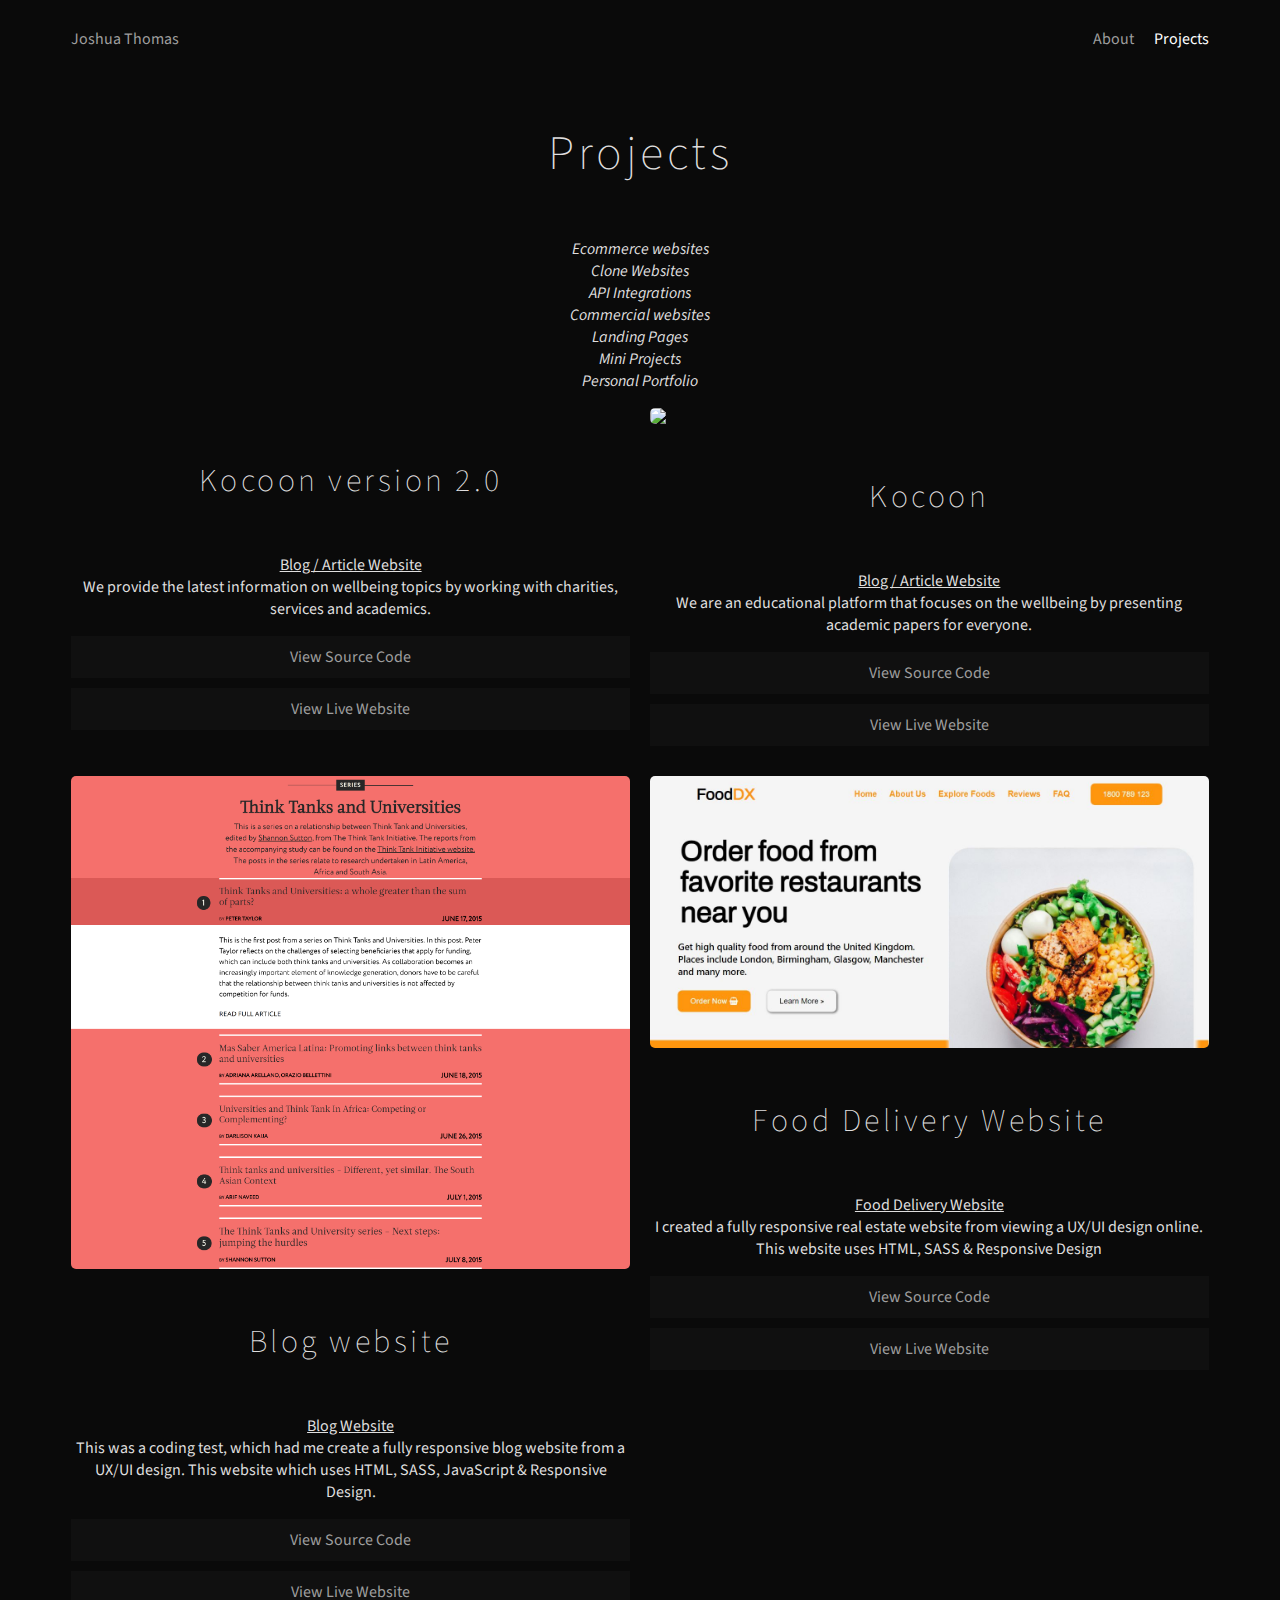
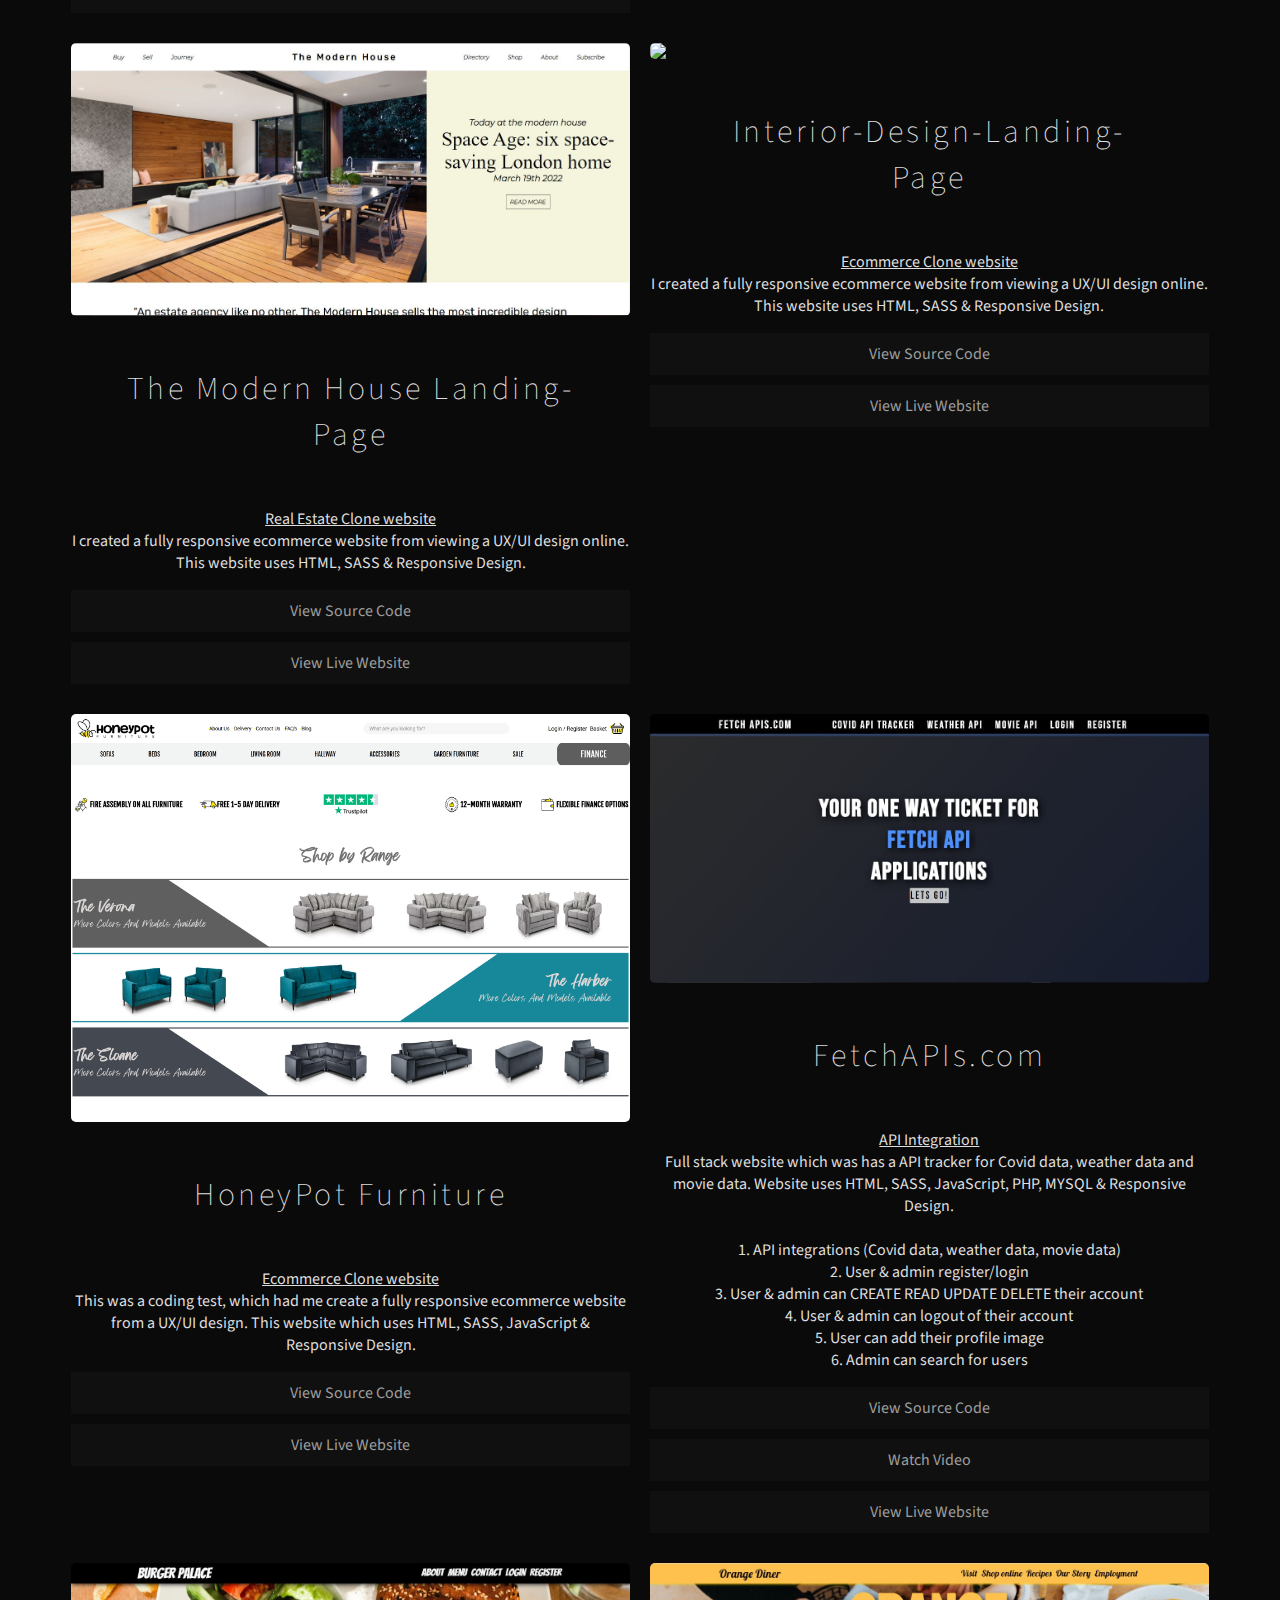
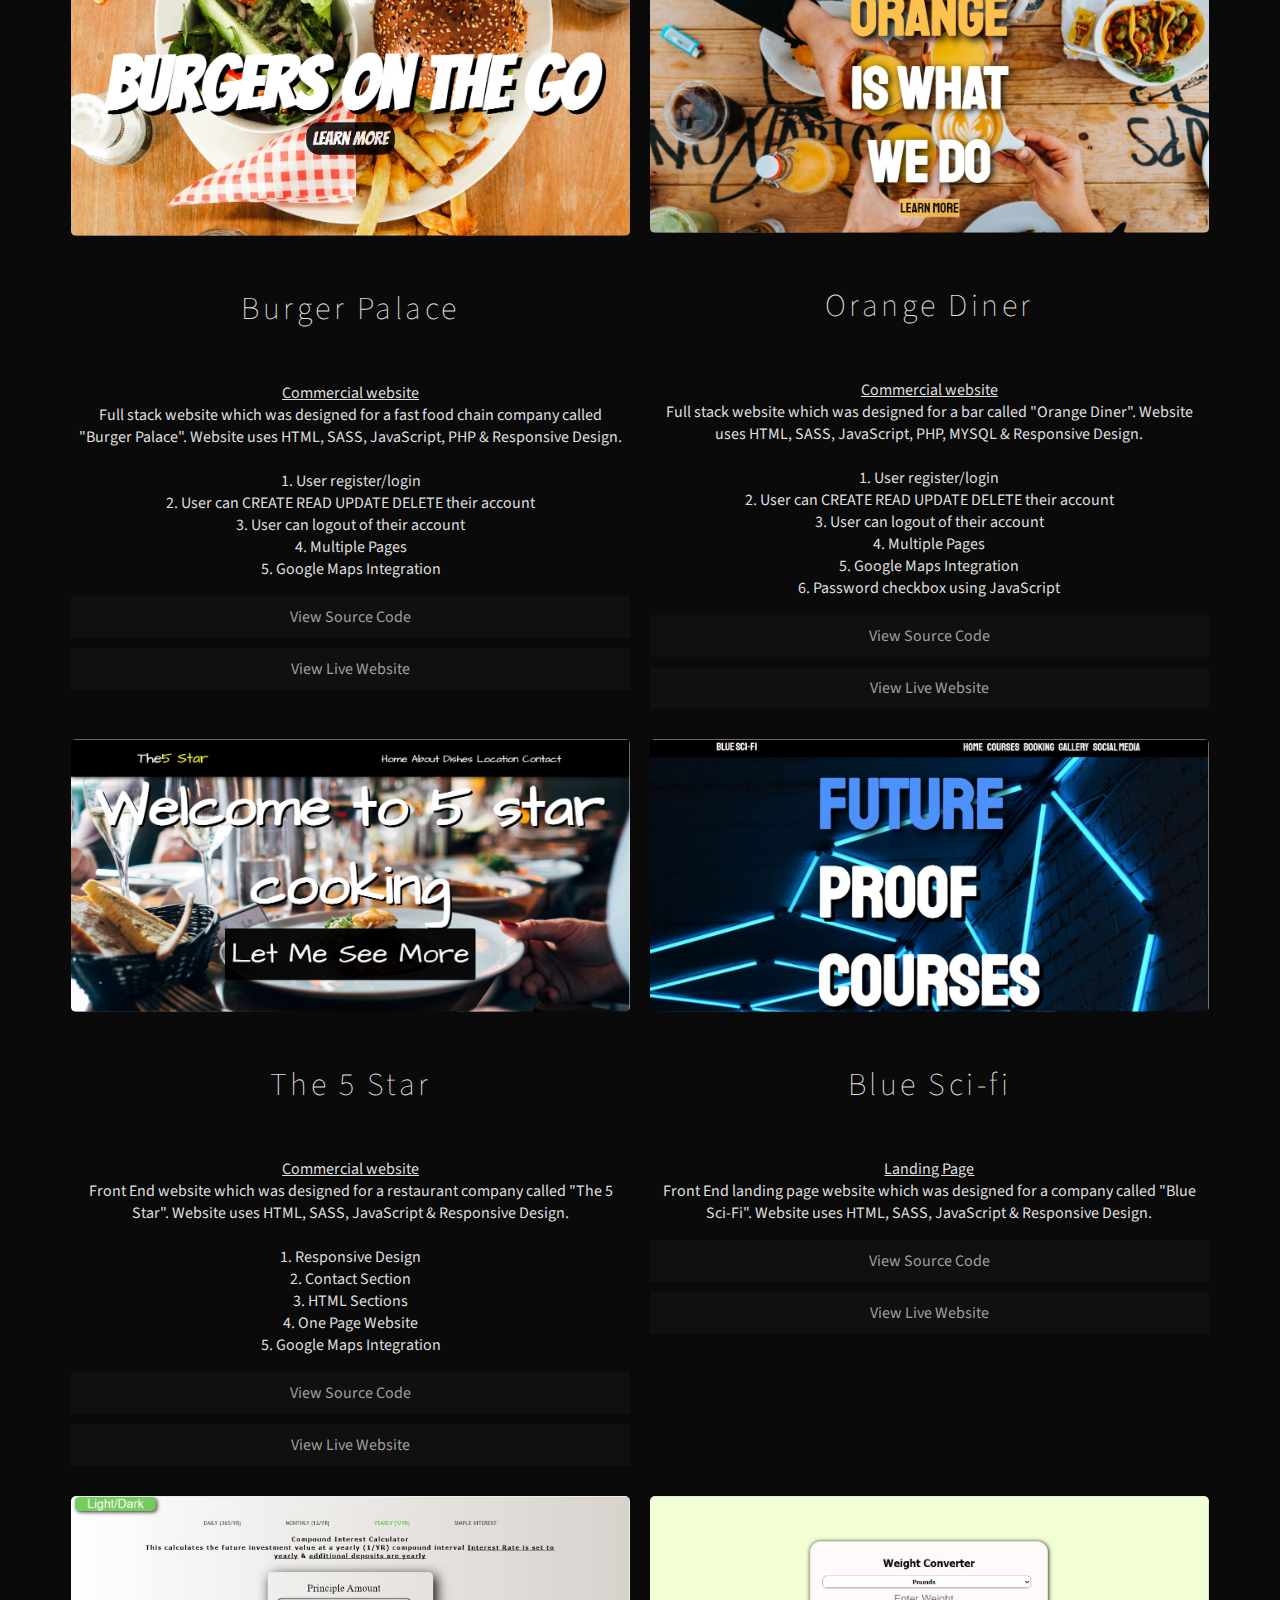
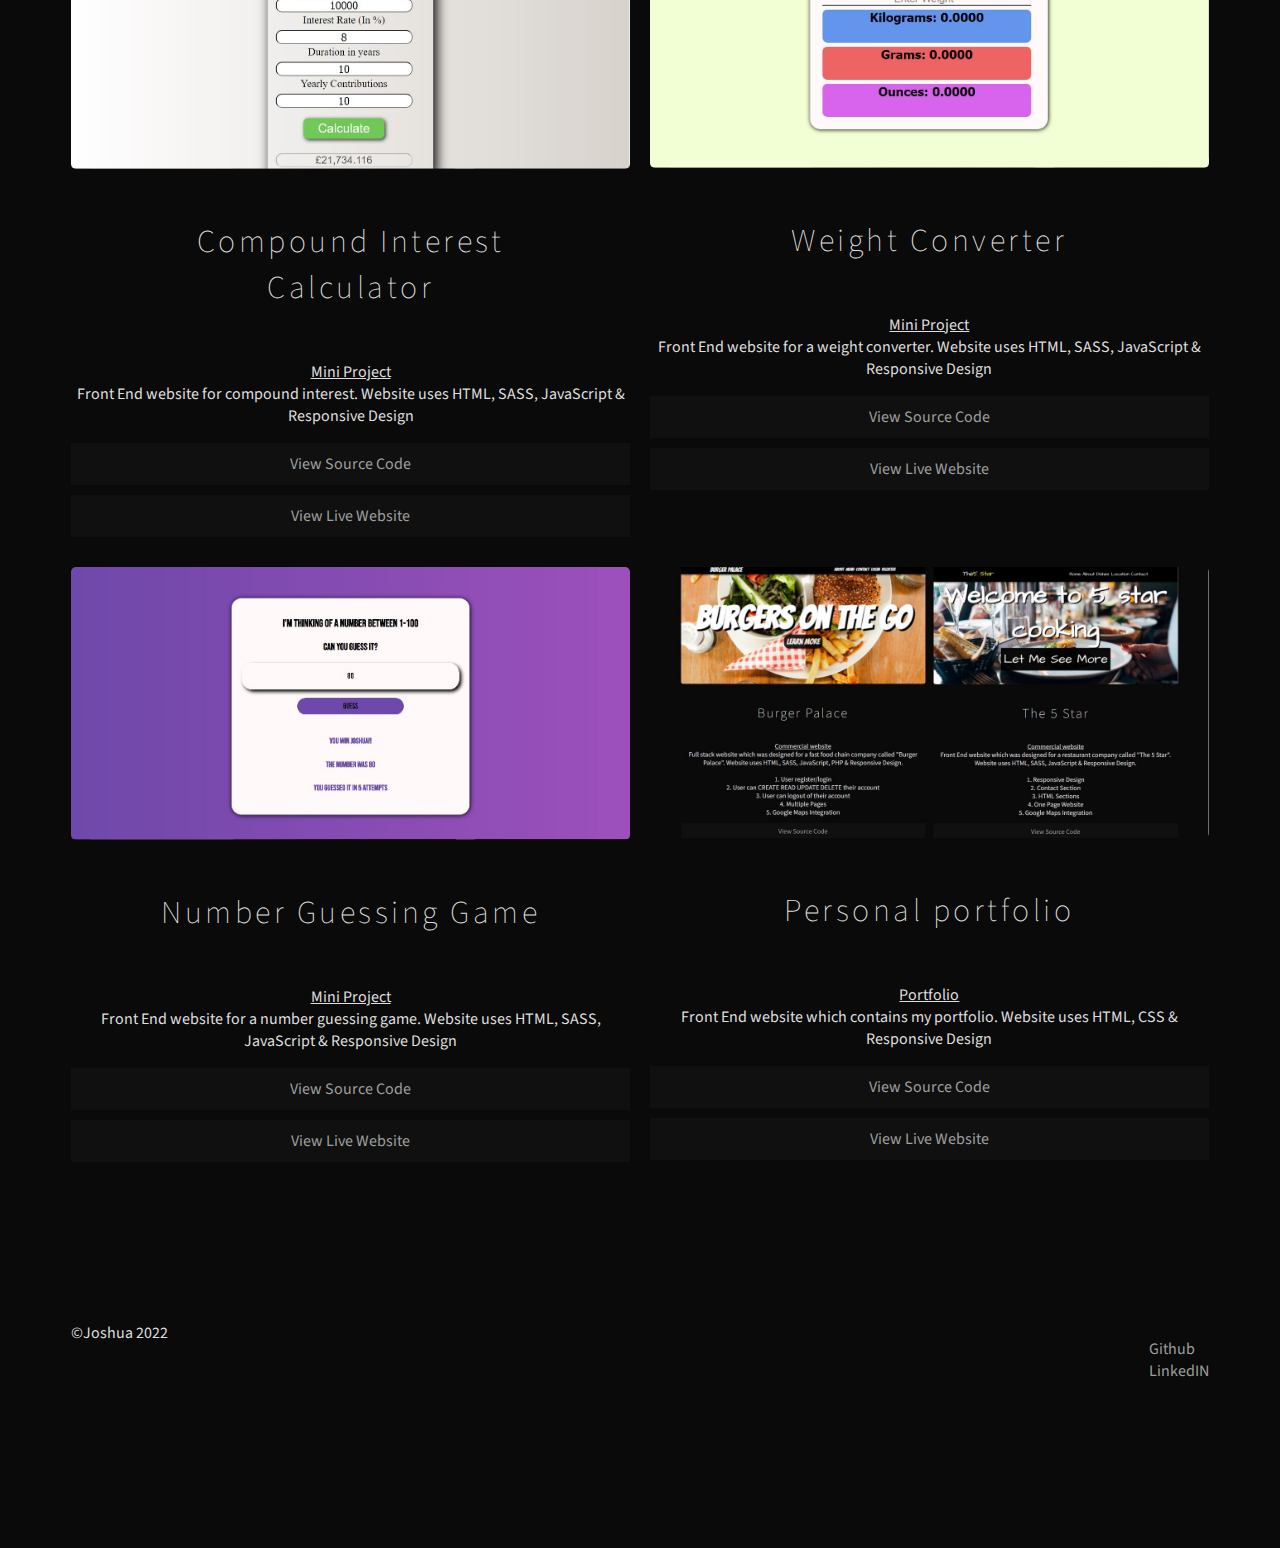
==== index.html @ bb962852 "Began adding Kocoon version 2.0" ====
<!DOCTYPE html>
<html lang="en">
<head>
    <meta charset="UTF-8">
    <meta http-equiv="X-UA-Compatible" content="IE=edge">
    <meta name="viewport" content="width=device-width, initial-scale=1.0">
    <link href="https://fonts.googleapis.com/css?family=Source+Sans+Pro:200,400" rel="stylesheet">
    <link rel="stylesheet" href="style.css">
    <title>Joshua Thomas</title>
</head>
<body>
    <!--Navigation bar-->
    <nav class="wrapper">
        <a href="#">Joshua Thomas</a>
        <div>
            
        </div>
        <a href="#">About</a>
        <a href="#" class="active">Projects</a>
    </nav>

    <!--header title-->
    <h1>Projects</h1>
    <p><i><center>Ecommerce websites<br>Clone Websites<br>API Integrations <br>Commercial websites <br>Landing Pages <br>Mini Projects <br>Personal Portfolio</center></i></p>

    <!--Main area-->
    <main class="wrapper">
        
        <section>
            <img src=""/>
            <h1>Kocoon version 2.0</h1>
            <p><center><u>Blog / Article Website</u><br>
                We provide the latest information on wellbeing topics by working with charities, services and academics.
            </p>
                <div>
                    <a href="https://github.com/JoshuasProgramming/Kocoon-ver.2" target="_blank">View Source Code</a>
                    <a href="https://joshuasprogramming.github.io/Kocoon-ver.2/"target="_blank">View Live Website</a>
                </div>
        </section>

        <section>
            <img src="Kocoon.png"/>
            <h1>Kocoon</h1>
            <p><center><u>Blog / Article Website</u><br>
                We are an educational platform that focuses on the wellbeing by presenting academic papers for everyone.
            </p>
                <div>
                    <a href="https://github.com/JoshuasProgramming/Kocoon" target="_blank">View Source Code</a>
                    <a href="https://joshuasprogramming.github.io/Kocoon/"target="_blank">View Live Website</a>
                </div>
        </section>

        <section>
            <img src="1920x1080_Open.png"/>
            <h1>Blog website</h1>
            <p><center><u>Blog Website</u><br>This was a coding test, which had me create a fully responsive blog website from a UX/UI design. This website which uses HTML, SASS, JavaScript & Responsive Design.</p>
                <div>
                    <a href="https://github.com/JoshuasProgramming/Think-Tank" target="_blank">View Source Code</a>
                    <a href="https://joshuasprogramming.github.io/Think-Tank/"target="_blank">View Live Website</a>
                </div>
        </section>

        <section>
            <img src="FoodDX.JPG"/>
            <h1>Food Delivery Website</h1>
            <p><center><u>Food Delivery Website</u><br>I created a fully responsive real estate website from viewing a UX/UI design online. This website uses HTML, SASS & Responsive Design</p>
                <div>
                    <a href="https://github.com/JoshuasProgramming/FoodDX" target="_blank">View Source Code</a>
                    <a href="https://joshuasprogramming.github.io/FoodDX/"target="_blank">View Live Website</a>
                </div>
        </section>

        <section>
            <img src="The Modern House.JPG"/>
            <h1>The Modern House Landing-Page</h1>
            <p><center><u>Real Estate Clone website</u><br>I created a fully responsive ecommerce website from viewing a UX/UI design online. This website uses HTML, SASS & Responsive Design.</p>
                <div>
                    <a href="https://github.com/JoshuasProgramming/The-Modern-House" target="_blank">View Source Code</a>
                    <a href="https://joshuasprogramming.github.io/The-Modern-House/"target="_blank">View Live Website</a>
                </div>
        </section>

        <section>
            <img src="1920x1080.png"/>
            <h1>Interior-Design-Landing-Page</h1>
            <p><center><u>Ecommerce Clone website</u><br>I created a fully responsive ecommerce website from viewing a UX/UI design online. This website uses HTML, SASS & Responsive Design.</p>
                <div>
                    <a href="https://github.com/JoshuasProgramming/Interior-Design-Landing-Page" target="_blank">View Source Code</a>
                    <a href="https://joshuasprogramming.github.io/Interior-Design-Landing-Page/"target="_blank">View Live Website</a>
                </div>
        </section>

        <section>
            <img src="HoneyPot Furniture (final).png"/>
            <h1>HoneyPot Furniture</h1>
            <p><center><u>Ecommerce Clone website</u><br>This was a coding test, which had me create a fully responsive ecommerce website from a UX/UI design. This website which uses HTML, SASS, JavaScript & Responsive Design.</p>
                <div>
                    <a href="https://github.com/JoshuasProgramming/HoneyPot-Furniture" target="_blank">View Source Code</a>
                    <a href="https://joshuasprogramming.github.io/HoneyPot-Furniture/"target="_blank">View Live Website</a>
                </div>
        </section>

        <section>
            <img src="fetchAPIs.JPG"/>
            <h1>FetchAPIs.com</h1>
            <p><center><u>API Integration</u><br>Full stack website which was has a API tracker for Covid data, weather data and movie data. Website uses HTML, SASS, JavaScript, PHP, MYSQL & Responsive Design.</center><br><center>1. API integrations (Covid data, weather data, movie data)<br>2. User & admin register/login<br>3. User & admin can CREATE READ UPDATE DELETE their account<br>4. User & admin can logout of their account<br>5. User can add their profile image<br>6. Admin can search for users</center></p>
                <div>
                    <a href="https://github.com/JoshuasProgramming/Fetch-APIs.com-Responsive" target="_blank">View Source Code</a>
                    <a href="https://youtu.be/F5vqx36KA3s" target="_blank">Watch Video</a>
                    <a href="https://joshuasprogramming.github.io/Fetch-APIs.com-Responsive/"target="_blank">View Live Website</a>
                </div>
        </section>

        <section>
            <img src="burger palace.JPG"/>
            <h1>Burger Palace</h1>
            <p><center><u>Commercial website</u><br>Full stack website which was designed for a fast food chain company called "Burger Palace". Website uses HTML, SASS, JavaScript, PHP & Responsive Design.</center><br><center>1. User register/login<br>2. User can CREATE READ UPDATE DELETE their account<br>3. User can logout of their account<br>4. Multiple Pages<br>5. Google Maps Integration</center></p>
            <div>
                <a href="https://github.com/JoshuasProgramming/Burger-Palace-Responsive" target="_blank">View Source Code</a>
                <a href="https://joshuasprogramming.github.io/Burger-Palace-Responsive/"target="_blank">View Live Website</a>
            </div>
        </section>

        <section>
            <img src="Orange Diner.JPG"/>
            <h1>Orange Diner</h1>
            <p><center><u>Commercial website</u><br>Full stack website which was designed for a bar called "Orange Diner". Website uses HTML, SASS, JavaScript, PHP, MYSQL & Responsive Design.</center><br><center>1. User register/login<br>2. User can CREATE READ UPDATE DELETE their account<br>3. User can logout of their account<br>4. Multiple Pages<br>5. Google Maps Integration<br>6. Password checkbox using JavaScript</center></p>
            <div>
                <a href="https://github.com/JoshuasProgramming/Orange-Diner-Responsive" target="_blank">View Source Code</a>
                <a href="https://joshuasprogramming.github.io/Orange-Diner-Responsive/"target="_blank">View Live Website</a>
            </div>
        </section>

        <section>
            <img src="The 5 Star.JPG"/>
            <h1>The 5 Star</h1>
            <p><center><u>Commercial website</u><br>Front End website which was designed for a restaurant company called "The 5 Star". Website uses HTML, SASS, JavaScript & Responsive Design.</center><br><center>1. Responsive Design<br>2. Contact Section<br>3. HTML Sections<br>4. One Page Website<br>5. Google Maps Integration</center></p>
            <div>
                <a href="https://github.com/JoshuasProgramming/The-5-Star-Responsive" target="_blank">View Source Code</a>
                <a href="https://joshuasprogramming.github.io/The-5-Star-Responsive/"target="_blank">View Live Website</a>
            </div>
        </section>

        <section>
            <img src="Blue Sci-fi.JPG"/>
            <h1>Blue Sci-fi</h1>
            <p><center><u>Landing Page</u><br>Front End landing page website which was designed for a company called "Blue Sci-Fi". Website uses HTML, SASS, JavaScript & Responsive Design.</center></p>
            <div>
                <a href="https://github.com/JoshuasProgramming/Blue-Sci-Fi-Responsive" target="_blank">View Source Code</a>
                <a href="https://joshuasprogramming.github.io/Blue-Sci-Fi-Responsive/"target="_blank">View Live Website</a>
            </div>
        </section>

        <section>
            <img src="compound interest calculator.JPG"/>
            <h1>Compound Interest Calculator</h1>
            <p><center><u>Mini Project</u><br>Front End website for compound interest. Website uses HTML, SASS, JavaScript & Responsive Design</center></p>
            <div>
                <a href="https://github.com/JoshuasProgramming/Compound-Interest-Calculator-Responsive" target="_blank">View Source Code</a>
                <a href="https://joshuasprogramming.github.io/Compound-Interest-Calculator-Responsive/"target="_blank">View Live Website</a>
            </div>
        </section>

        <section>
            <img src="Weight Converter.JPG"/>
            <h1>Weight Converter</h1>
            <p><center><u>Mini Project</u><br>Front End website for a weight converter. Website uses HTML, SASS, JavaScript & Responsive Design</center></p>
            <div>
                <a href="https://github.com/JoshuasProgramming/Weight-Converter-Responsive" target="_blank">View Source Code</a>
                <a href="https://joshuasprogramming.github.io/Weight-Converter-Responsive/"target="_blank">View Live Website</a>
            </div>
        </section>

        <section>
            <img src="number guessing game.JPG"/>
            <h1>Number Guessing Game</h1>
            <p><center><u>Mini Project</u><br>Front End website for a number guessing game. Website uses HTML, SASS, JavaScript & Responsive Design</center></p>
            <div>
                <a href="https://github.com/JoshuasProgramming/Number-Guessing-Game-Responsive" target="_blank">View Source Code</a>
                <a href="https://joshuasprogramming.github.io/Number-Guessing-Game-Responsive/"target="_blank">View Live Website</a>
            </div>
        </section>

        <section>
            <img src="portfolio.JPG"/>
            <h1>Personal portfolio</h1>
            <p><center><u>Portfolio</u><br>Front End website which contains my portfolio. Website uses HTML, CSS & Responsive Design</center></p>
            <div>
                <a href="https://github.com/JoshuasProgramming/Joshua-Thomas-Dev-Portfolio" target="_blank">View Source Code</a>
                <a href="https://joshuasprogramming.github.io/Joshua-Thomas-Dev-Portfolio/"target="_blank">View Live Website</a>
            </div>
        </section>
    </main>

    <!--Footer-->
    <footer class="wrapper">
        <div class="left">
            &copy;Joshua 2022
        </div>
        <div class="right">
            <ul>
                <li><a href="https://github.com/JoshuasProgramming" target="_blank">Github</a></li>
                <li><a href="https://www.linkedin.com/in/joshua-thomas-dev/" target="_blank">LinkedIN</a></li>
            </ul>
        </div>
    </footer>

    <script src="script.js"></script>
</body>
</html>
---- style.css ----
body {
    font-family: 'Source Sans Pro', sans-serif;
    background: #0a0a0a;
    color: rgb(223, 222, 222);
}

.wrapper{
    width:1200px;
    margin: auto;
}

@media screen and (max-width:1300px){
    .wrapper{
        width:90%;
    }
}

nav{
    display:grid;
    grid-template-columns: min-content 1fr min-content min-content;
    grid-gap: 20px;
    padding: 20px;
}

a{
    color:rgb(158, 158, 158);
    text-decoration: none;
    white-space: nowrap;
}

h1{
    text-align:center;
    margin:50px;
    font-size:3em;
    font-weight:100;
    letter-spacing: 3.5px;
}

section h1{
    font-size:2em;
}

a.active{
    color:white;
}

main{
    display:grid; 
    grid-template-columns: repeat(auto-fit, minmax(400px, 1fr)); 
    grid-gap:20px;
}

@media screen and (max-width:900px){
    main{
        grid-template-columns: repeat(auto-fit, minmax(260px, 1fr));
    }
}

section img{
    width:100%;
    display:block;
    border-radius: 5px;
}

section div a {
    background: #101010;
    margin: 10px 0px;
    padding: 10px;
    display: block;
    text-align: center;
}

section div a:hover {
    background: #202020; 
    transition: background ease-in-out 300ms;   
}

footer{
    margin:150px auto !important;
    display:grid;
    grid-template-columns: 1fr min-content;
}

footer ul{
    list-style: none;
}
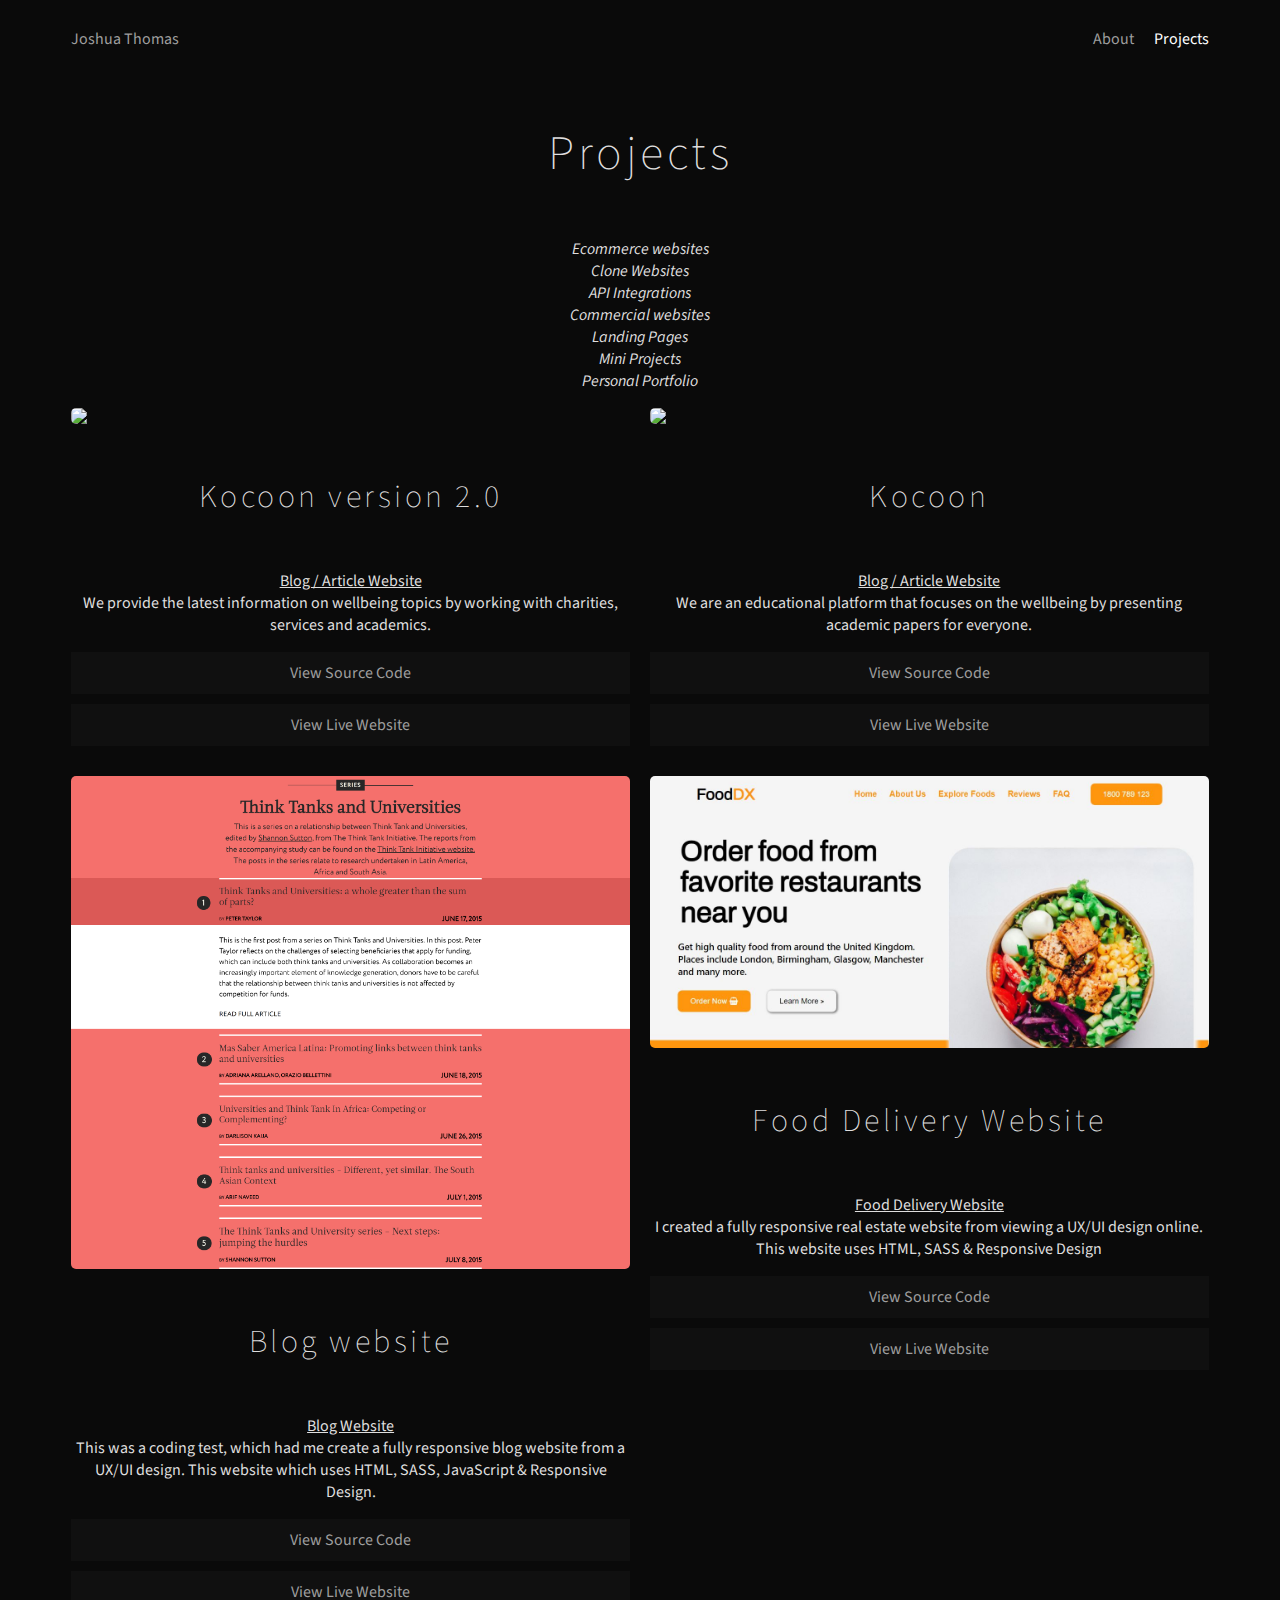
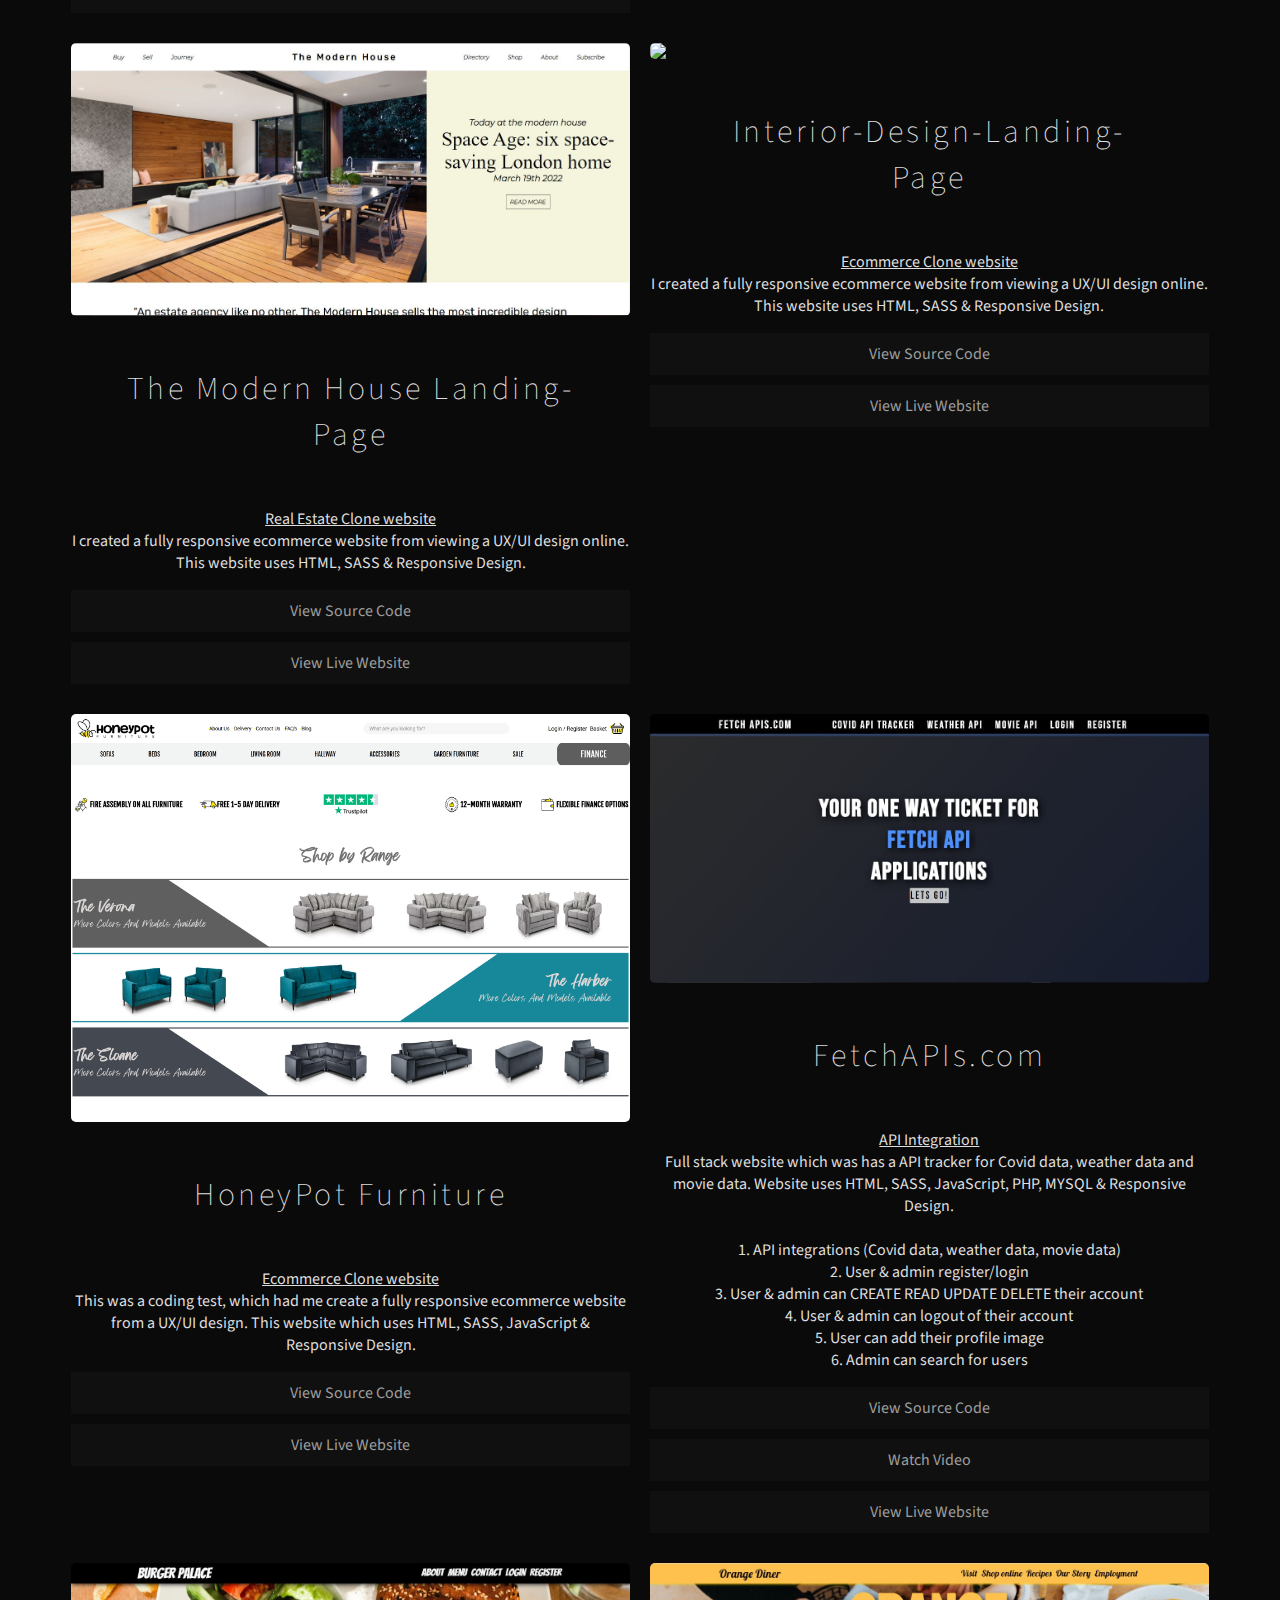
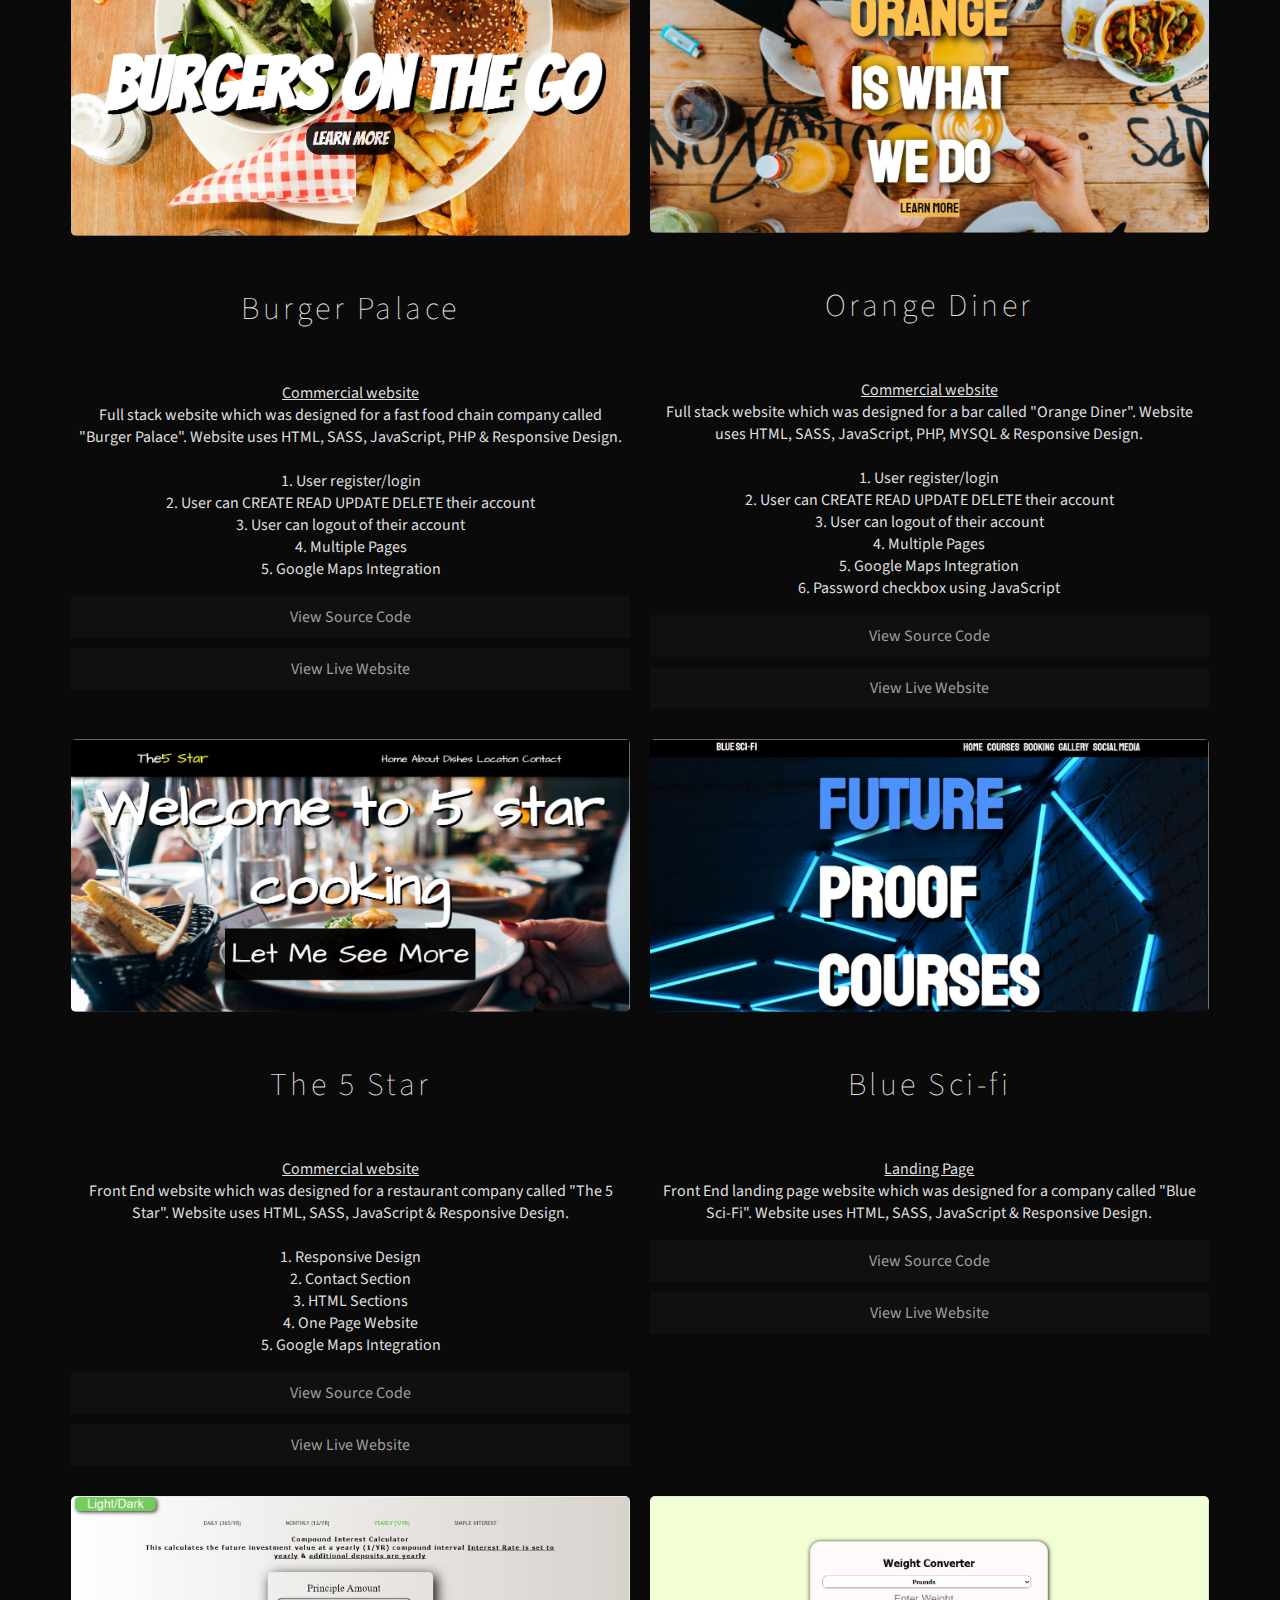
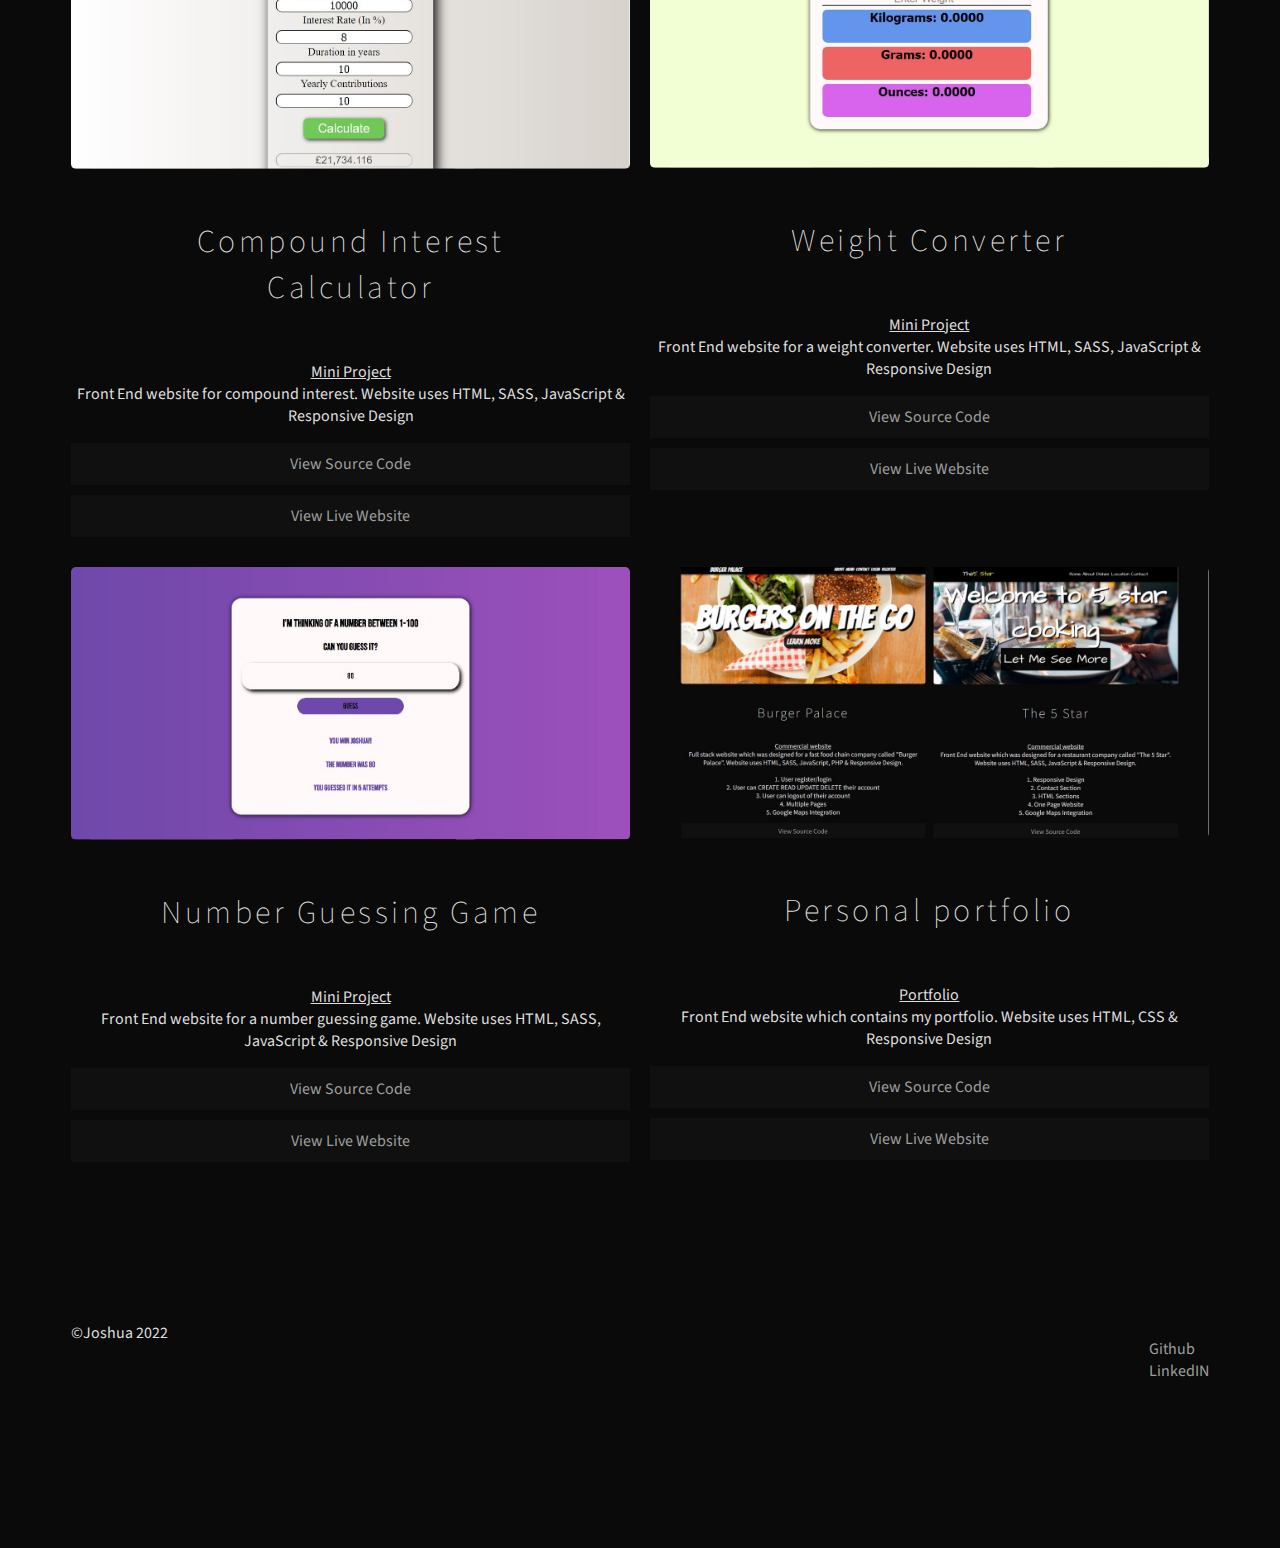
==== commit 434e1a69: "added kocoon ver2.0" ====
--- a/index.html
+++ b/index.html
@@ -27,7 +27,7 @@
     <main class="wrapper">
         
         <section>
-            <img src=""/>
+            <img src="127.0.0.1_5500_index.html (13).png"/>
             <h1>Kocoon version 2.0</h1>
             <p><center><u>Blog / Article Website</u><br>
                 We provide the latest information on wellbeing topics by working with charities, services and academics.
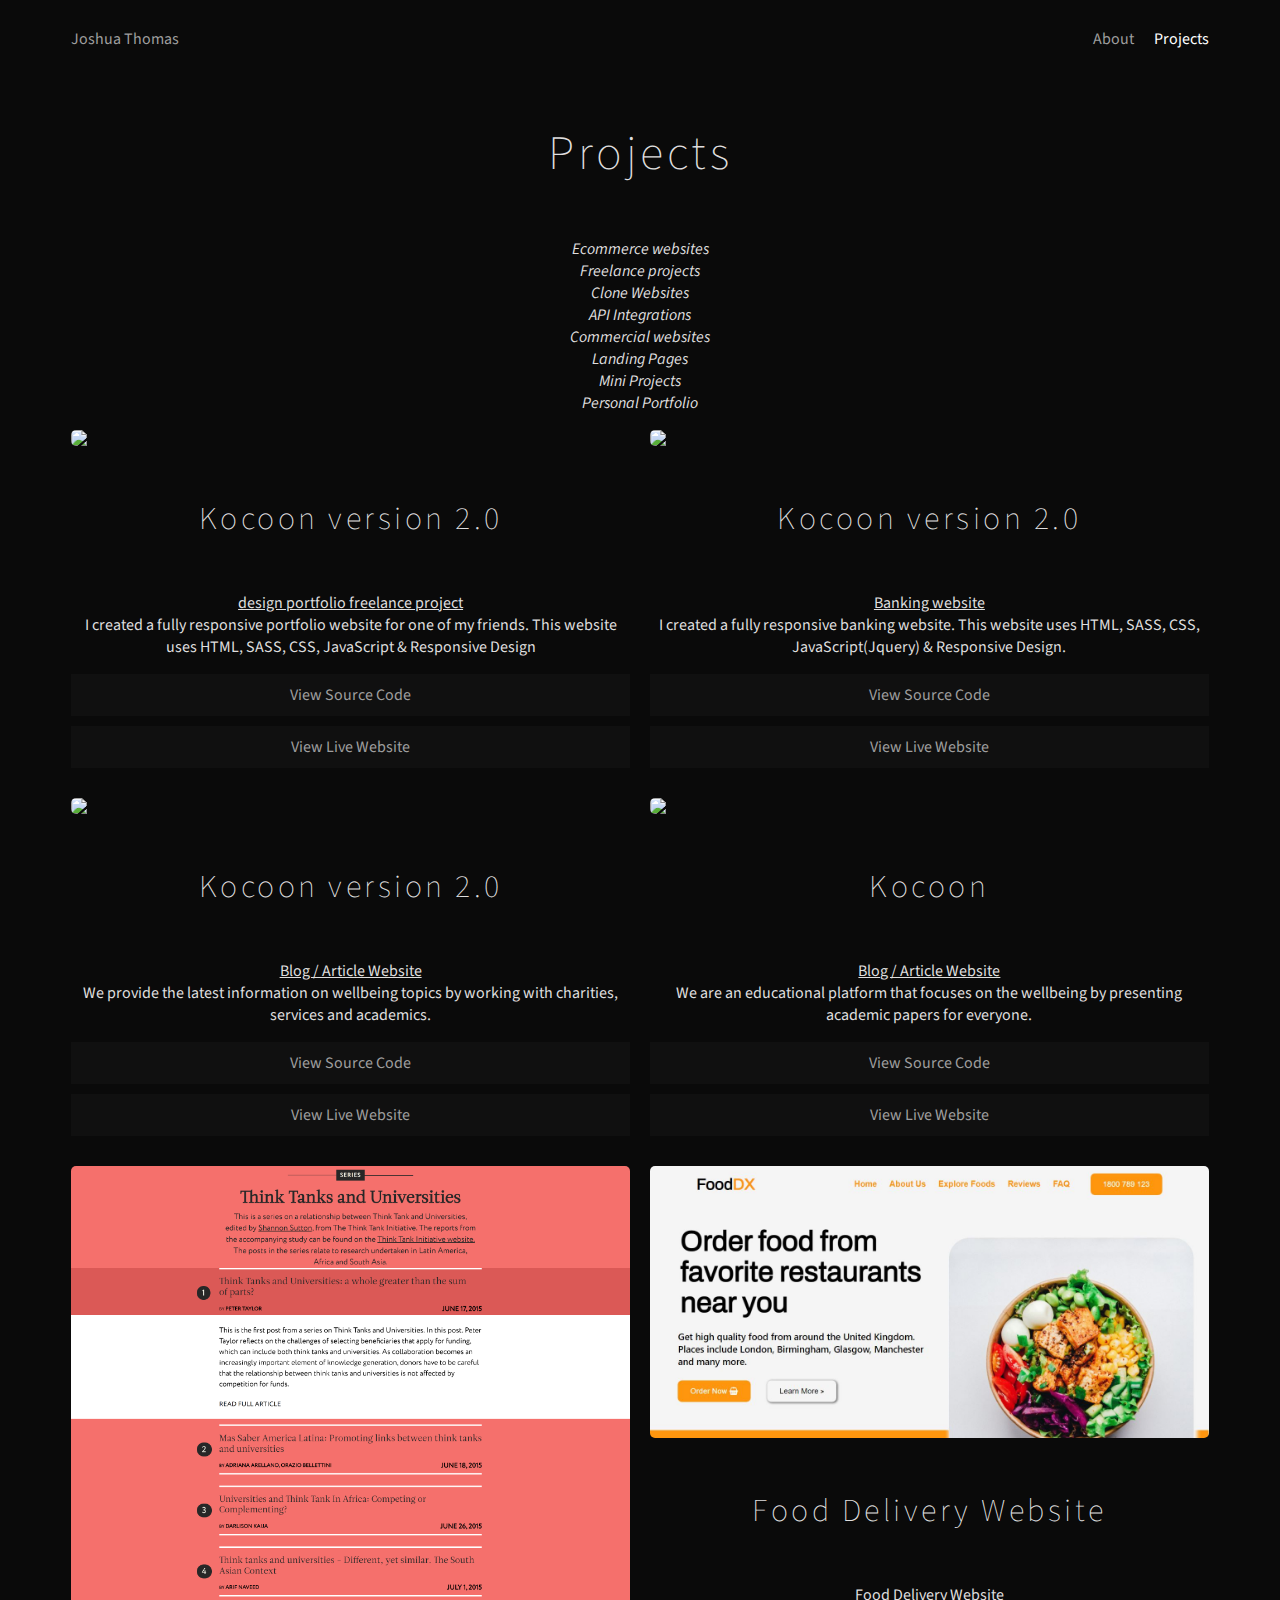
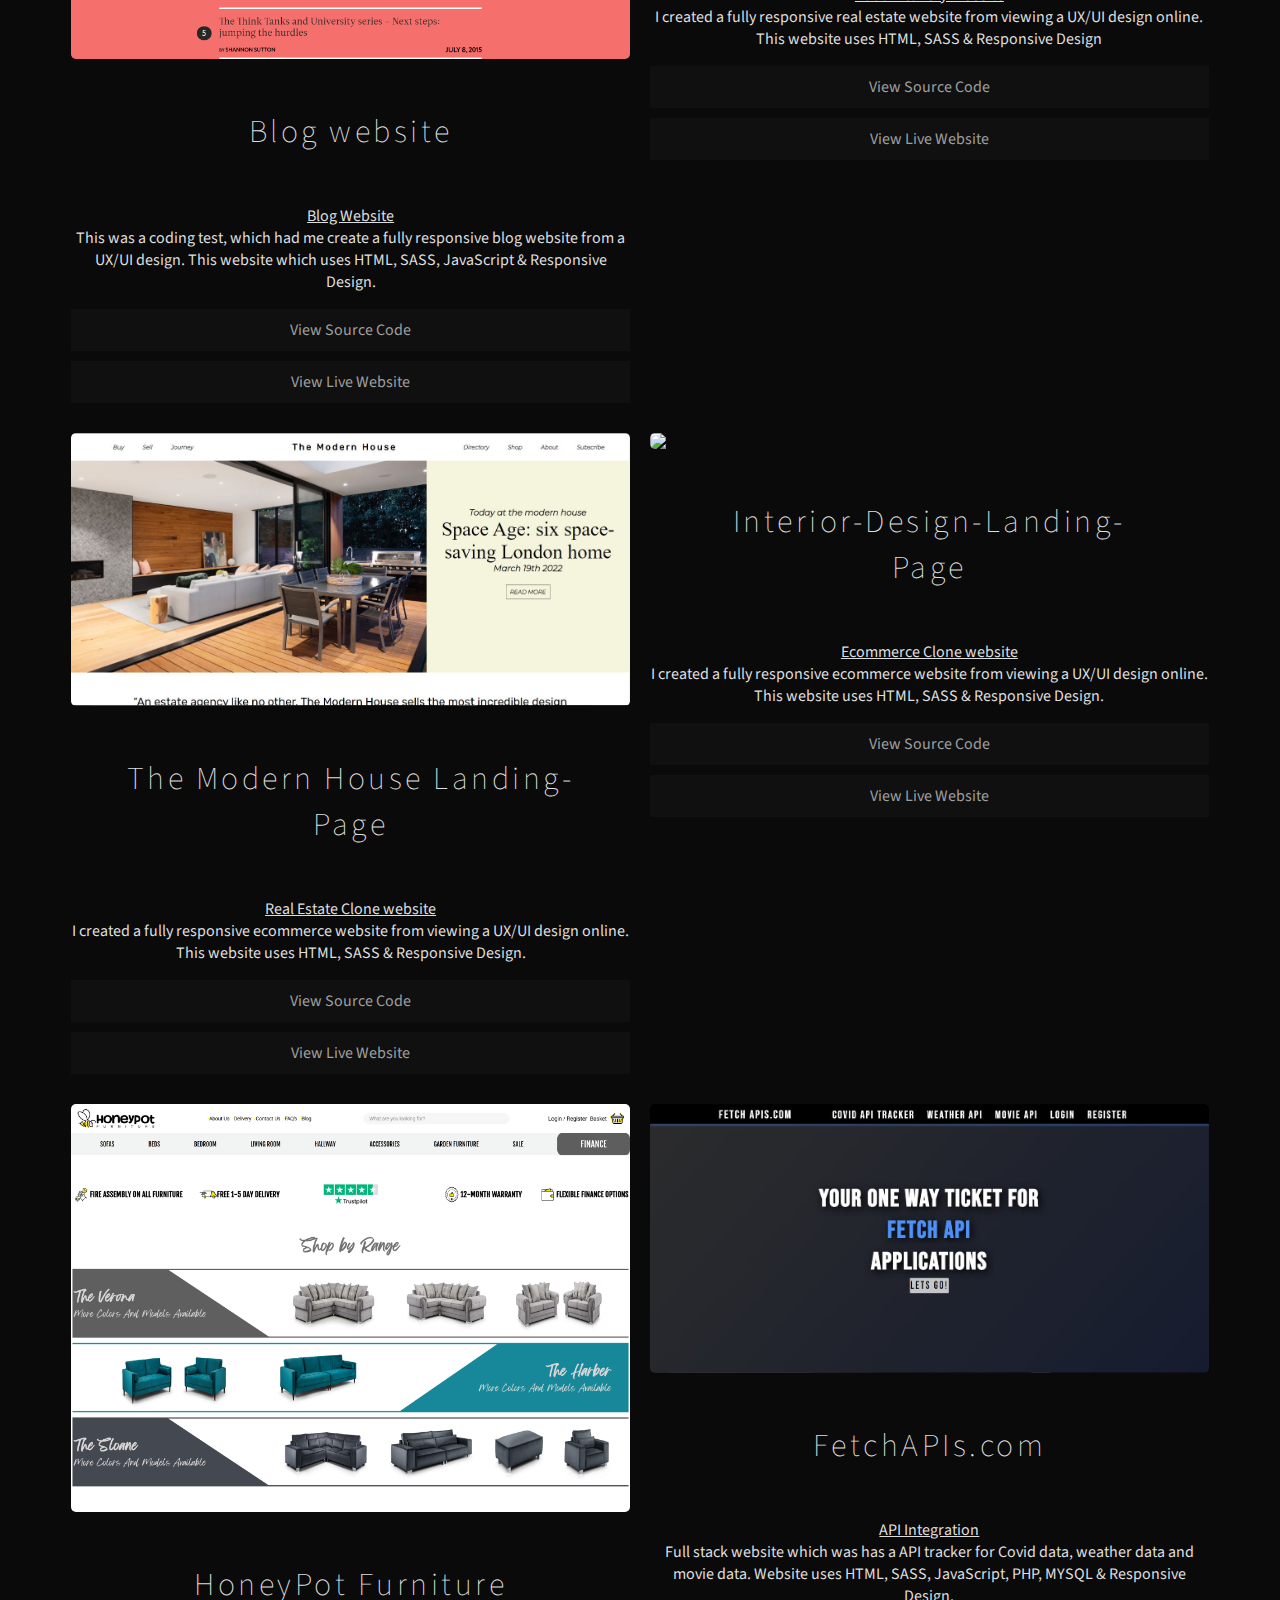
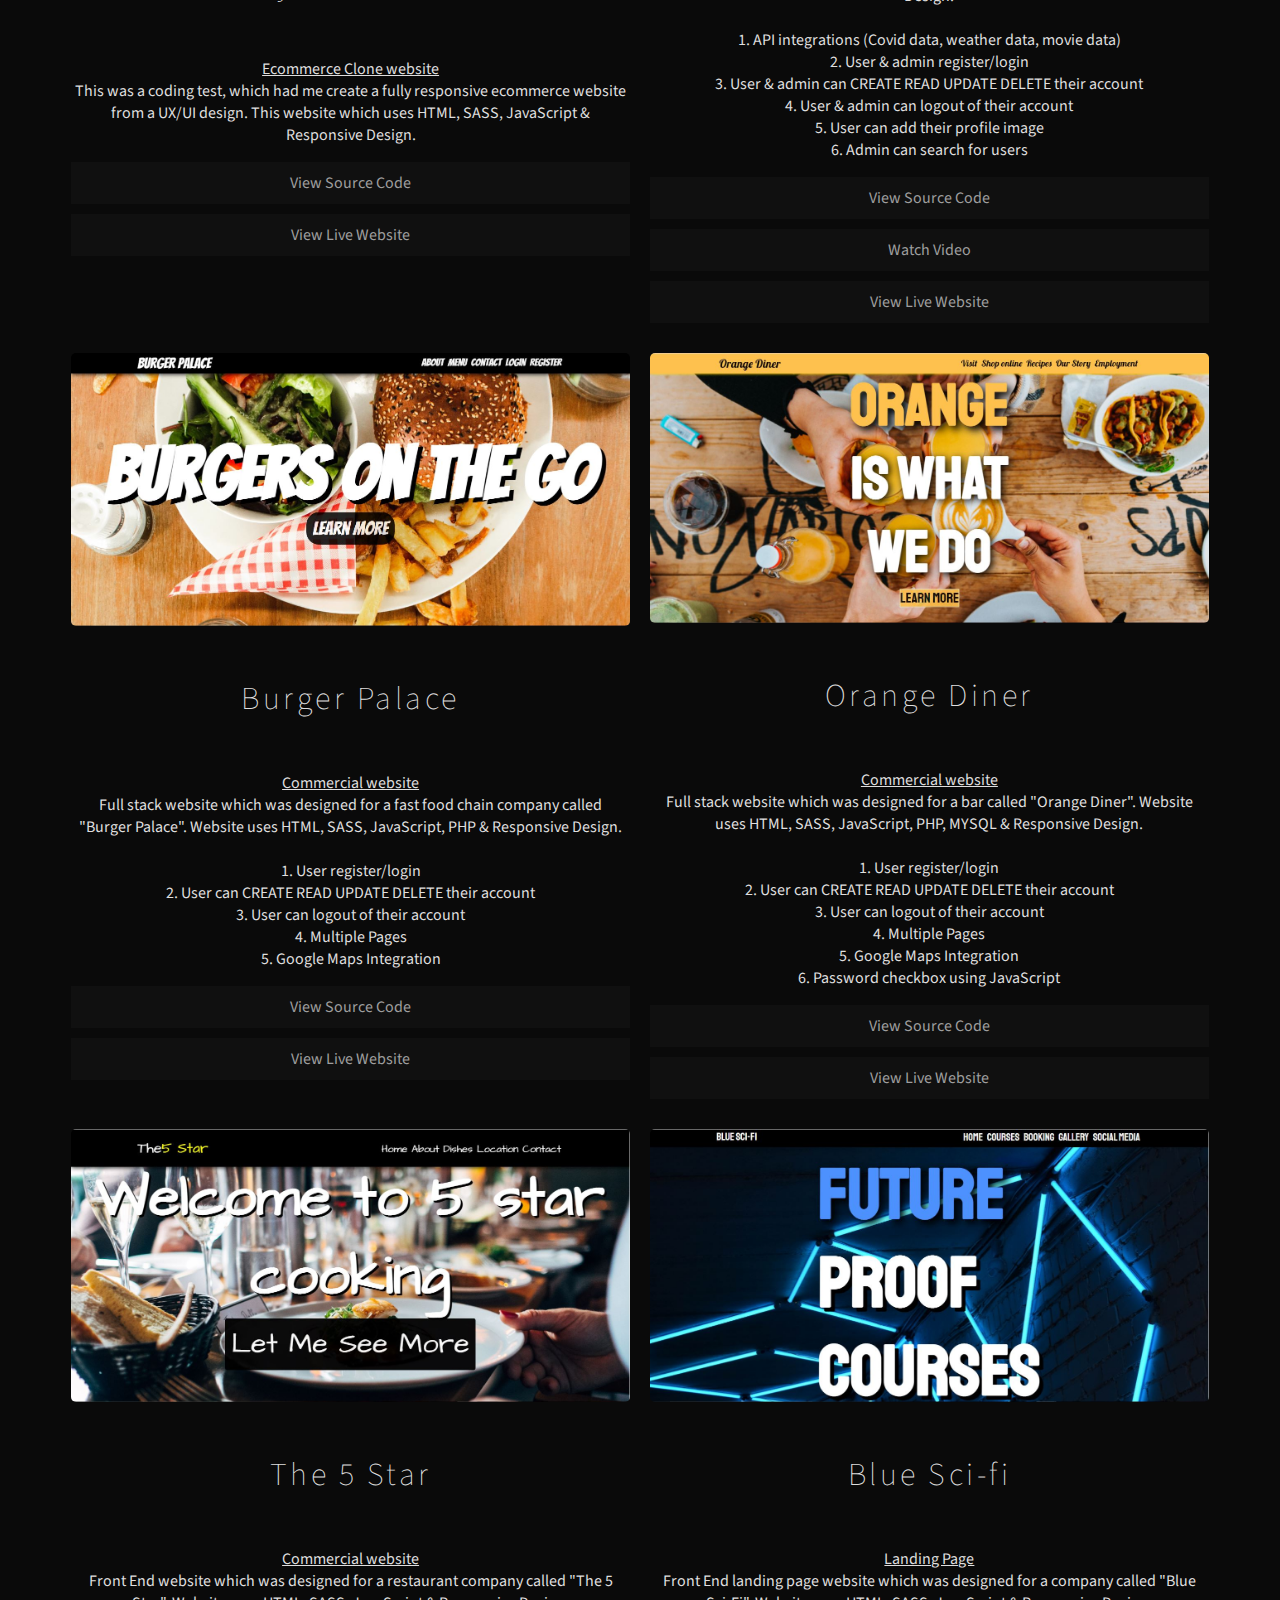
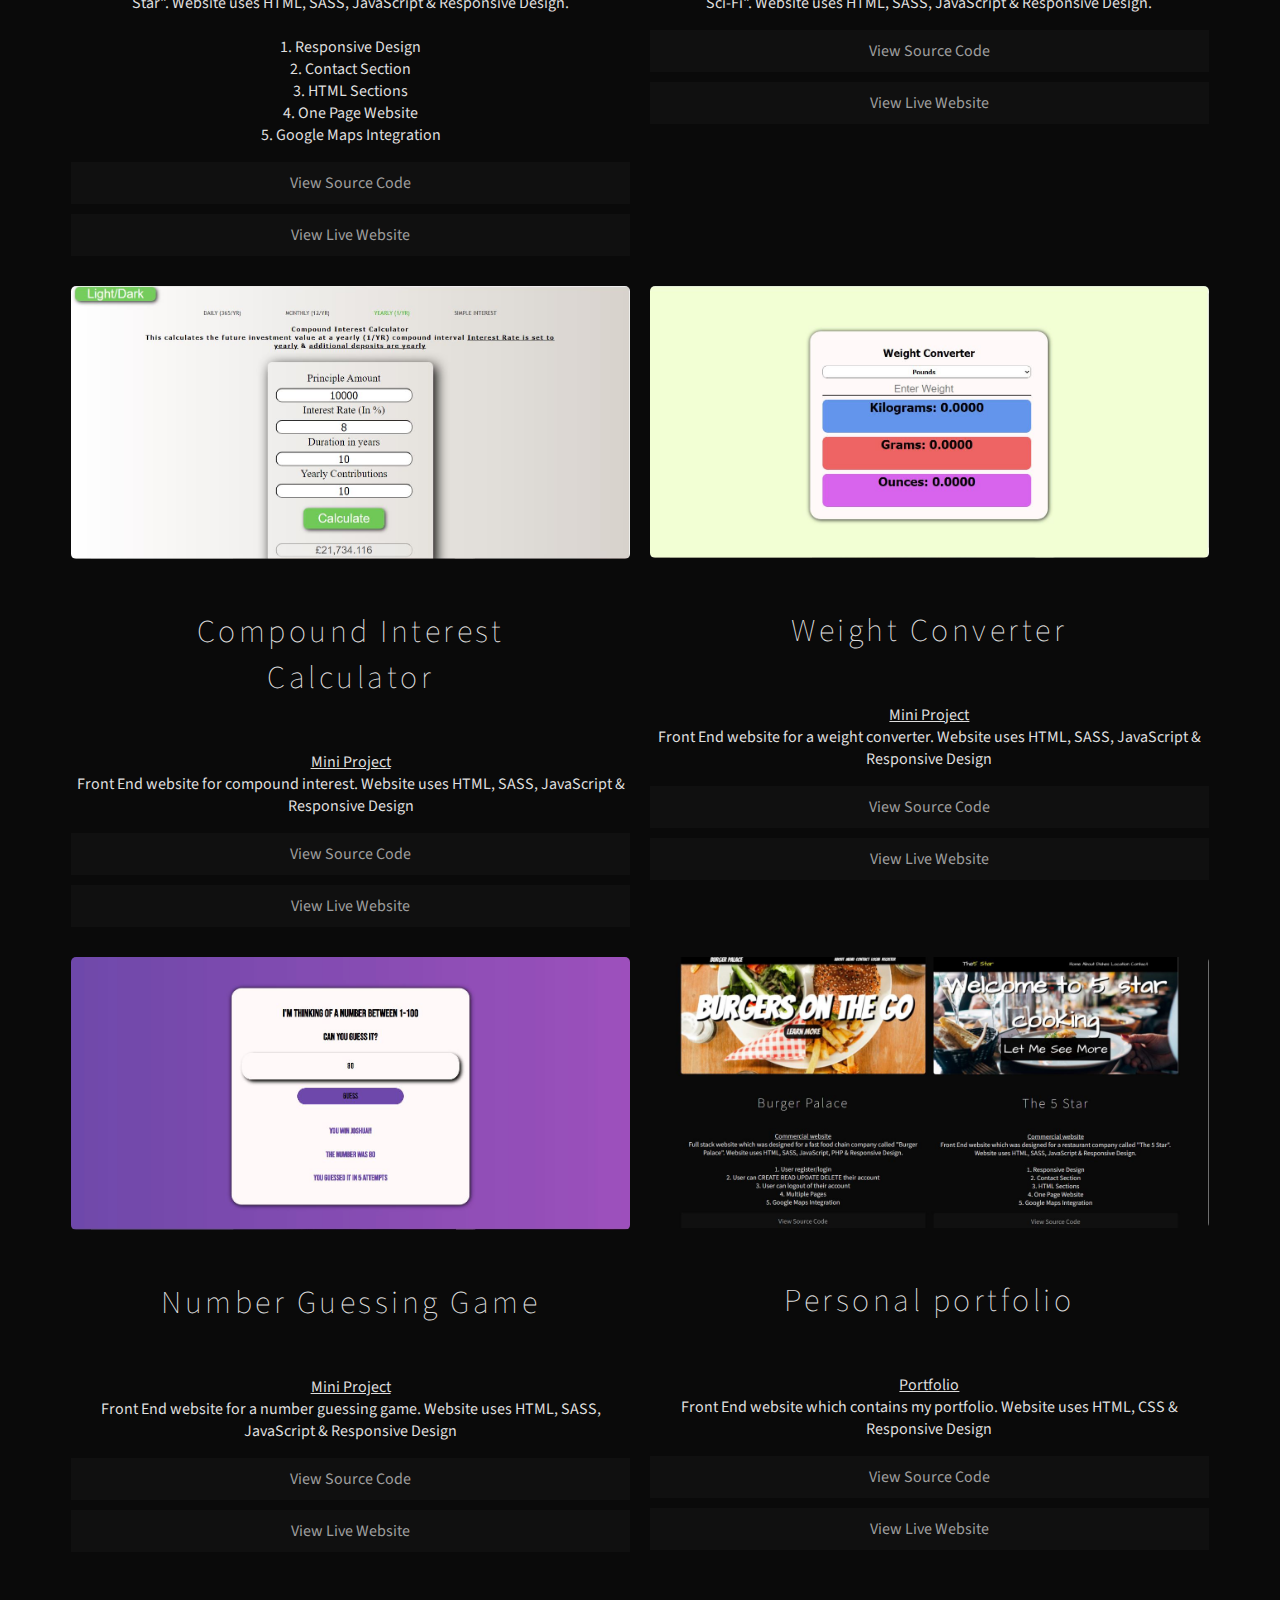
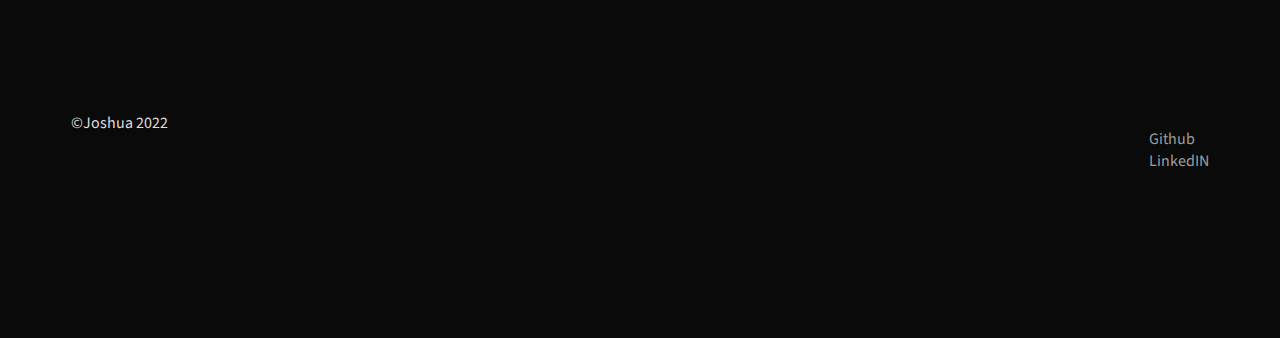
==== commit 323856e6: "added two new projects to portfolio" ====
--- a/index.html
+++ b/index.html
@@ -21,13 +21,37 @@
 
     <!--header title-->
     <h1>Projects</h1>
-    <p><i><center>Ecommerce websites<br>Clone Websites<br>API Integrations <br>Commercial websites <br>Landing Pages <br>Mini Projects <br>Personal Portfolio</center></i></p>
+    <p><i><center>Ecommerce websites<br>Freelance projects<br>Clone Websites<br>API Integrations <br>Commercial websites <br>Landing Pages <br>Mini Projects <br>Personal Portfolio</center></i></p>
 
     <!--Main area-->
     <main class="wrapper">
+
+        <section>
+            <img src="tappedesigns.png"/>
+            <h1>Kocoon version 2.0</h1>
+            <p><center><u>design portfolio freelance project</u><br>
+                I created a fully responsive portfolio website for one of my friends. This website uses HTML, SASS, CSS, JavaScript & Responsive Design
+            </p>
+                <div>
+                    <a href="https://github.com/JoshuasProgramming/tappedesigns_portfolio" target="_blank">View Source Code</a>
+                    <a href="https://joshuasprogramming.github.io/tappedesigns_portfolio"target="_blank">View Live Website</a>
+                </div>
+        </section>
+
+        <section>
+            <img src="moneybox.png"/>
+            <h1>Kocoon version 2.0</h1>
+            <p><center><u>Banking website</u><br>
+                I created a fully responsive banking website. This website uses HTML, SASS, CSS, JavaScript(Jquery) & Responsive Design.
+            </p>
+                <div>
+                    <a href="https://github.com/JoshuasProgramming/MoneyBox" target="_blank">View Source Code</a>
+                    <a href="https://joshuasprogramming.github.io/MoneyBox"target="_blank">View Live Website</a>
+                </div>
+        </section>
         
         <section>
-            <img src="127.0.0.1_5500_index.html (13).png"/>
+            <img src="koccon 2.0.png"/>
             <h1>Kocoon version 2.0</h1>
             <p><center><u>Blog / Article Website</u><br>
                 We provide the latest information on wellbeing topics by working with charities, services and academics.
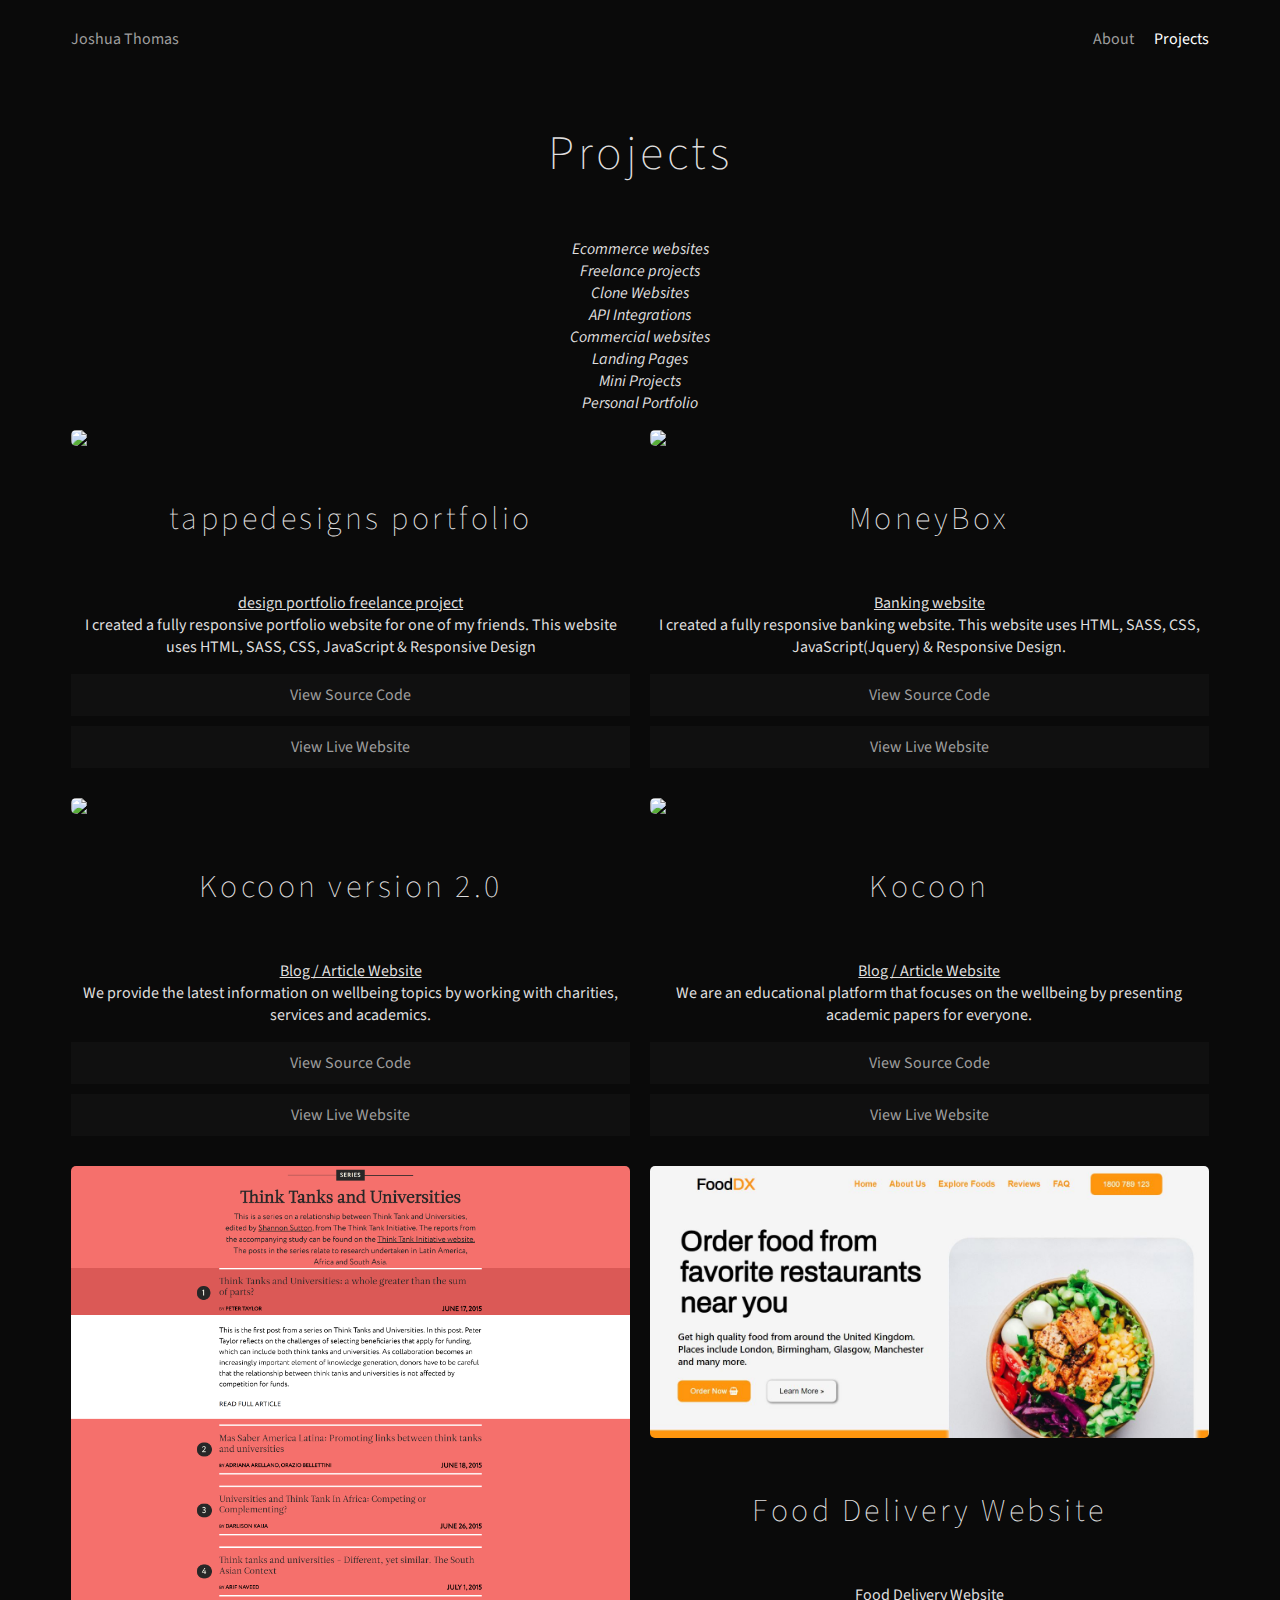
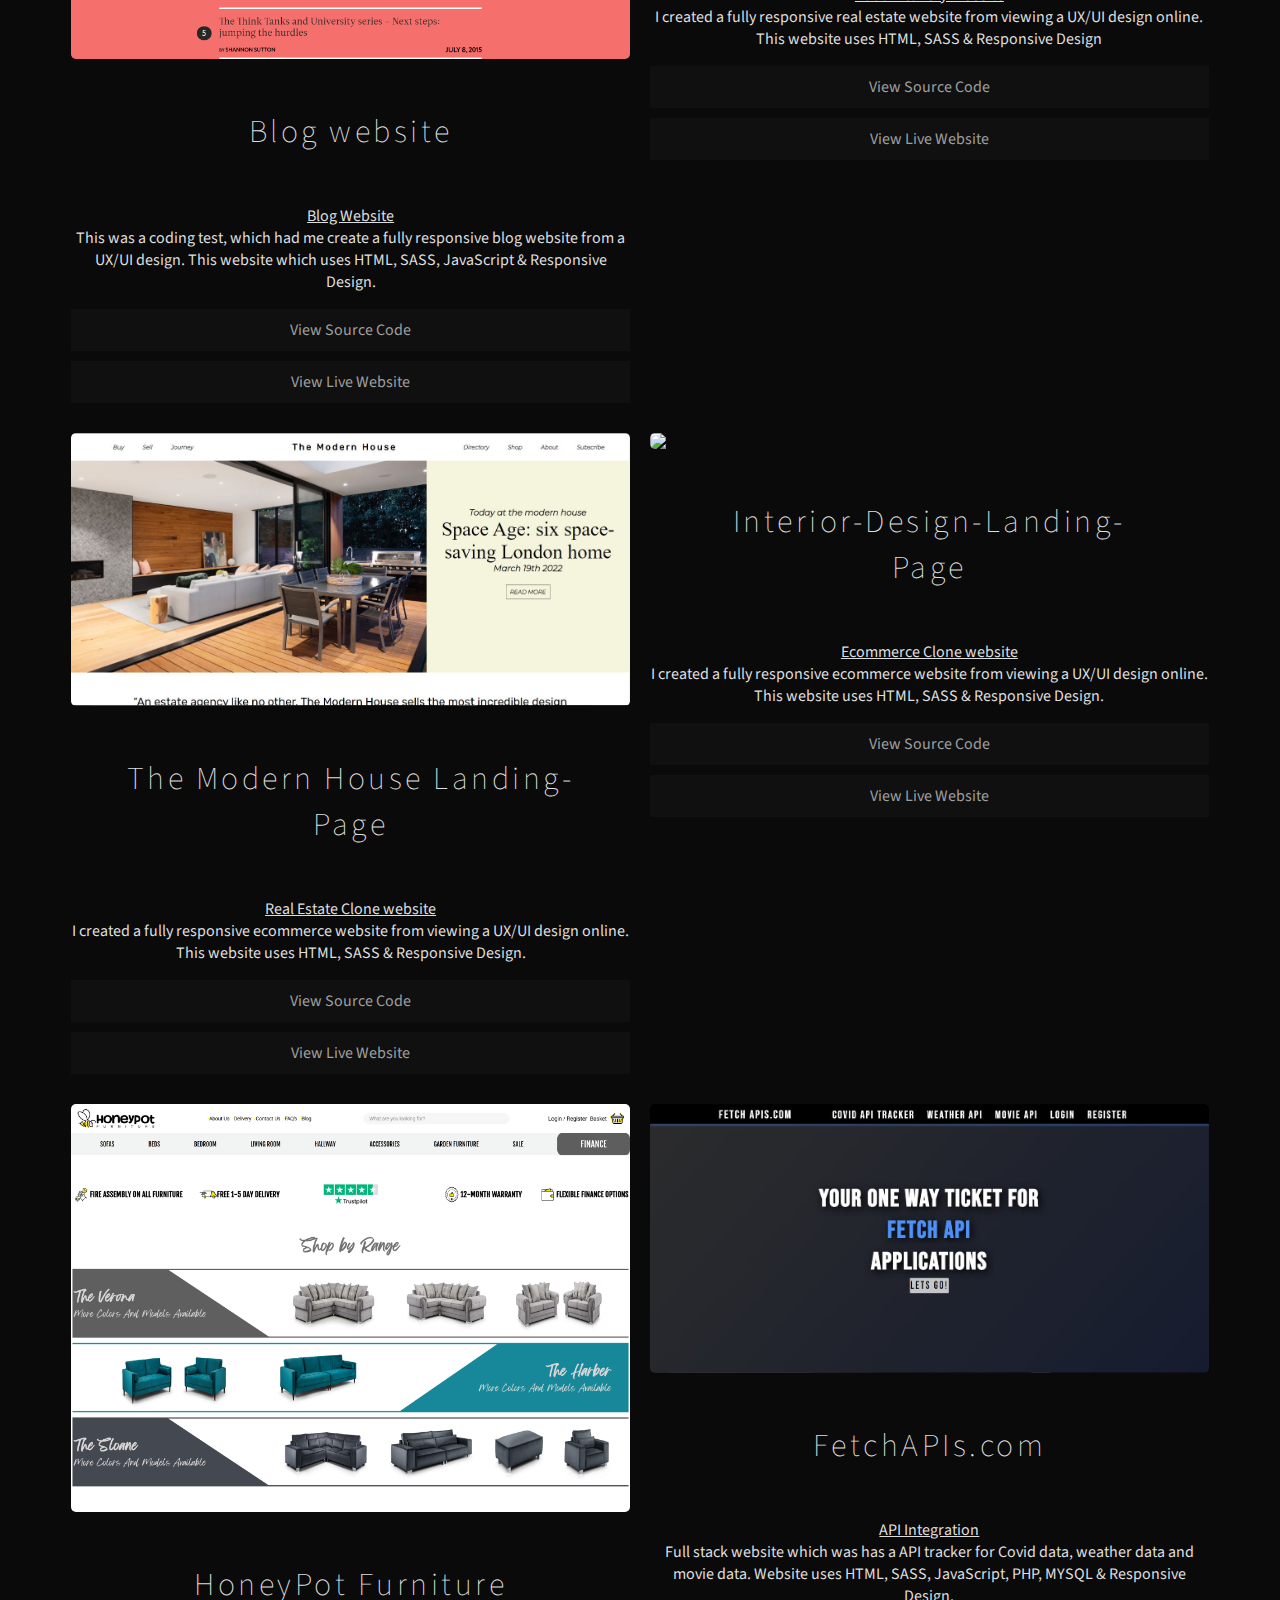
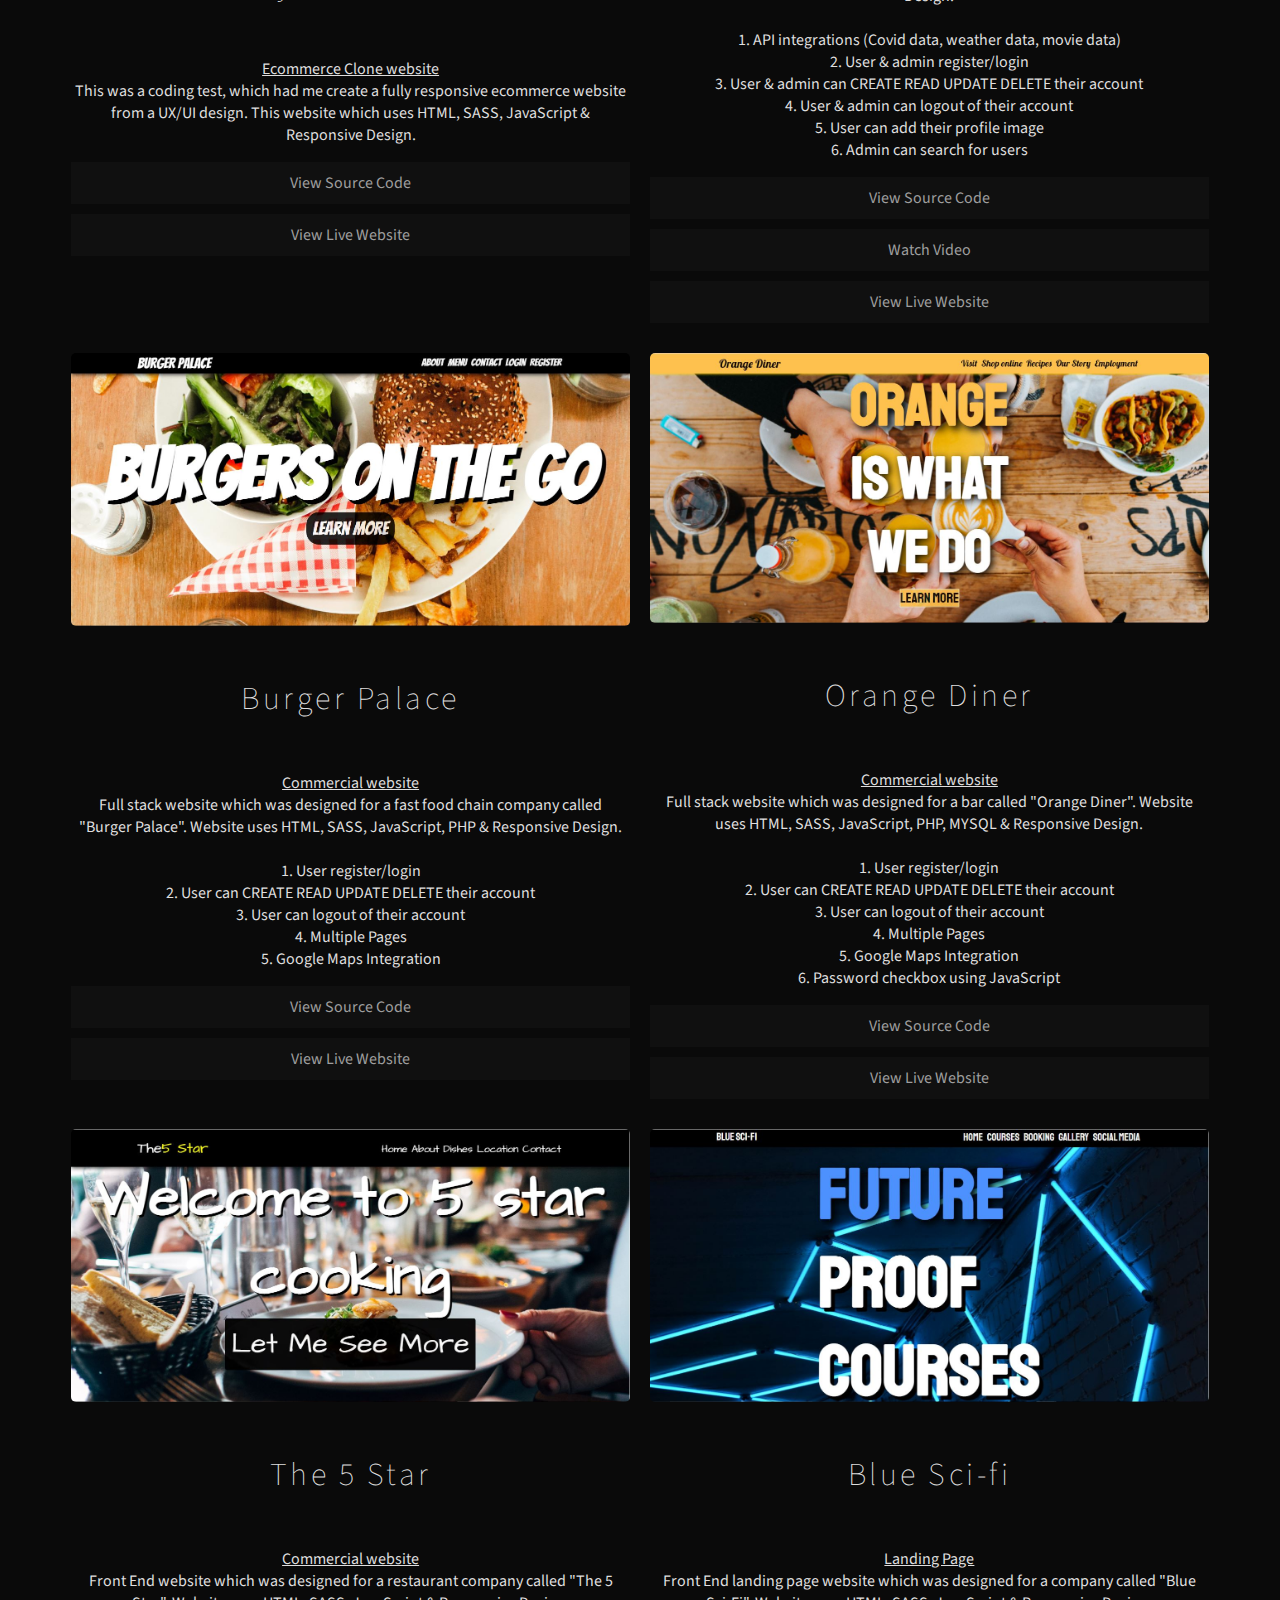
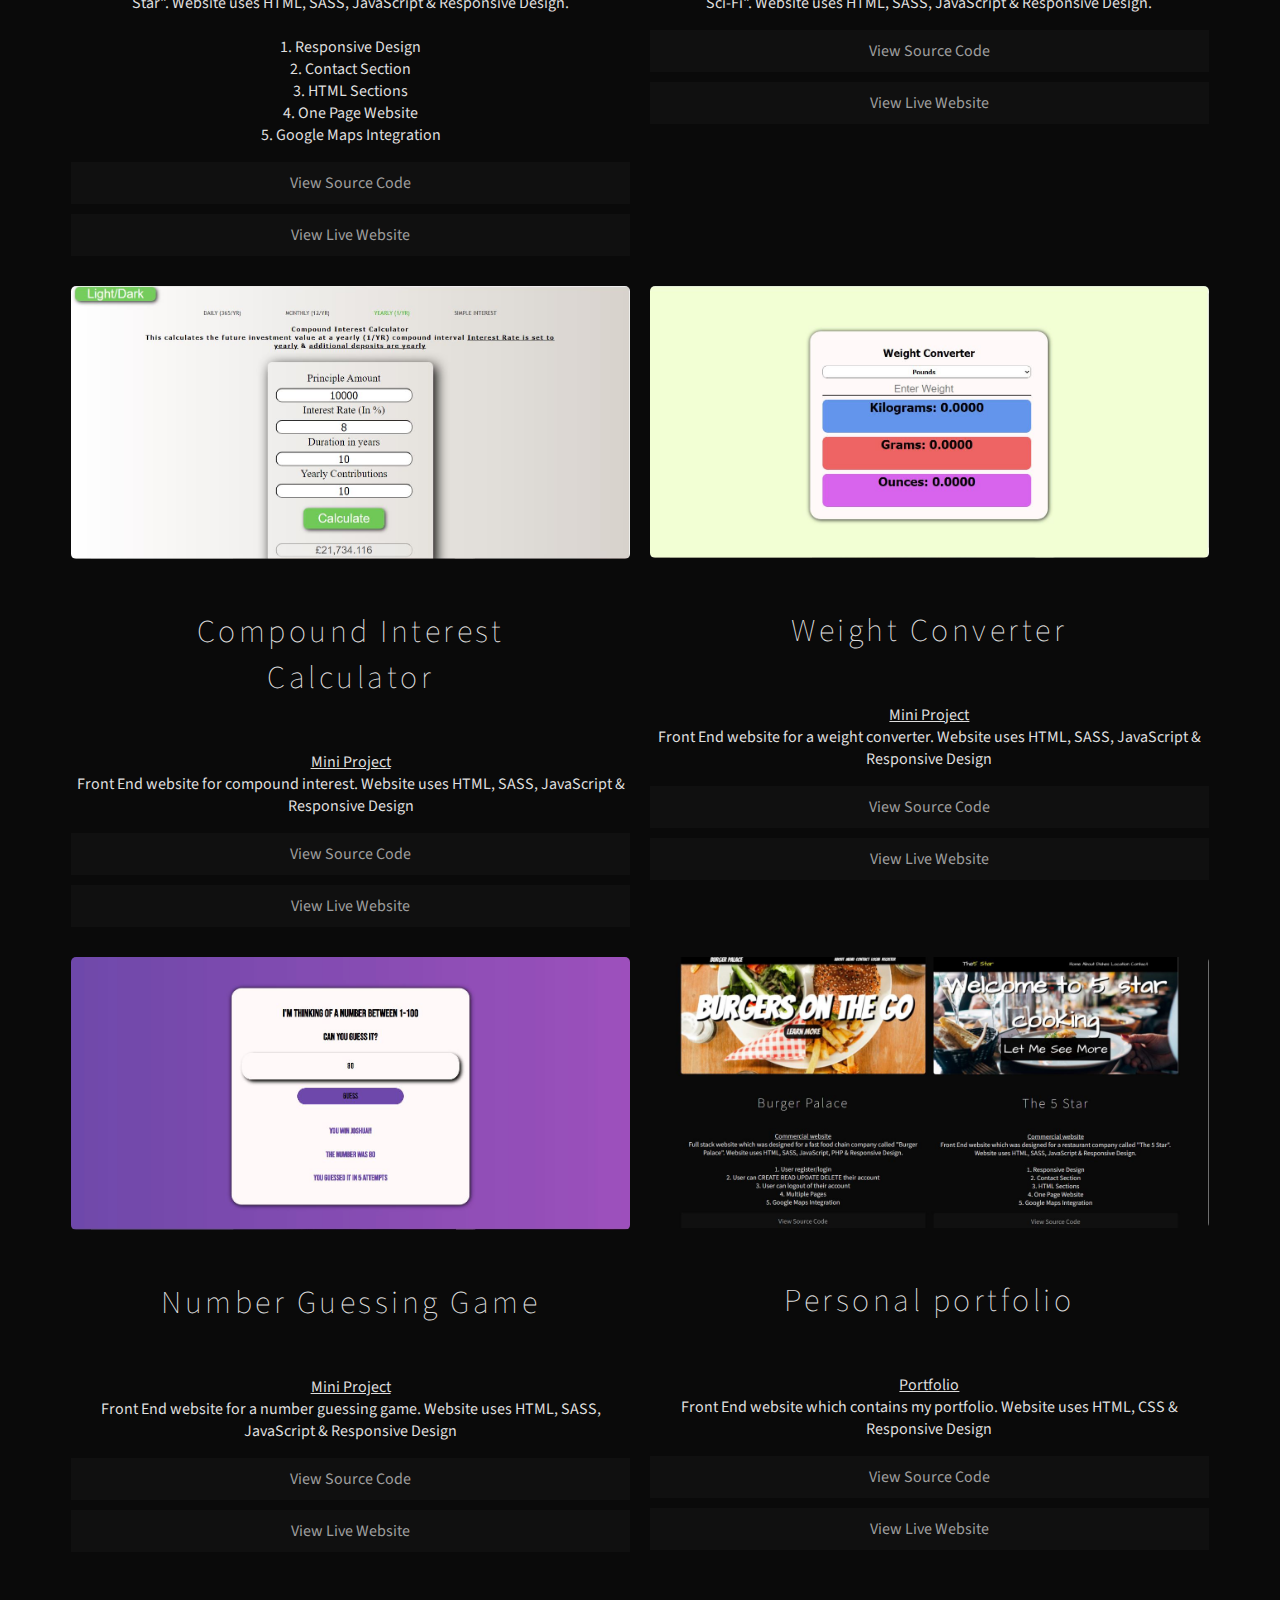
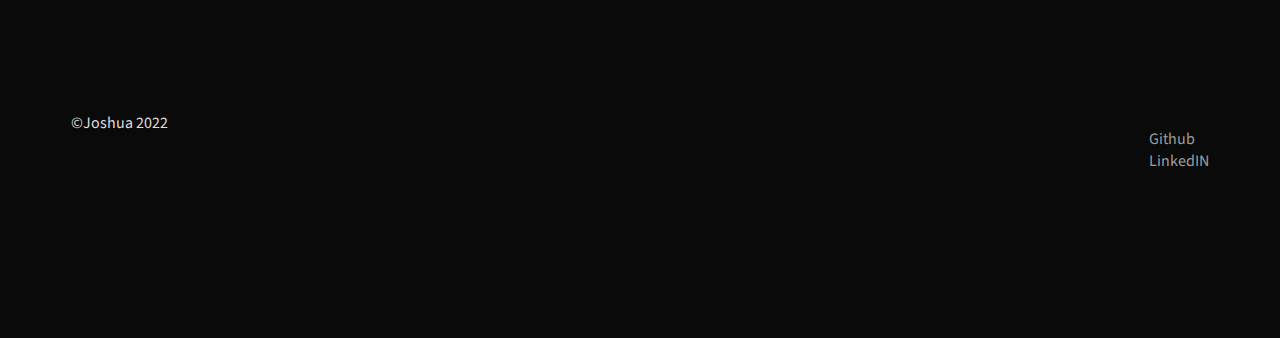
==== commit 97a09dbd: "Update index.html" ====
--- a/index.html
+++ b/index.html
@@ -28,7 +28,7 @@
 
         <section>
             <img src="tappedesigns.png"/>
-            <h1>Kocoon version 2.0</h1>
+            <h1>tappedesigns portfolio</h1>
             <p><center><u>design portfolio freelance project</u><br>
                 I created a fully responsive portfolio website for one of my friends. This website uses HTML, SASS, CSS, JavaScript & Responsive Design
             </p>
@@ -40,7 +40,7 @@
 
         <section>
             <img src="moneybox.png"/>
-            <h1>Kocoon version 2.0</h1>
+            <h1>MoneyBox</h1>
             <p><center><u>Banking website</u><br>
                 I created a fully responsive banking website. This website uses HTML, SASS, CSS, JavaScript(Jquery) & Responsive Design.
             </p>
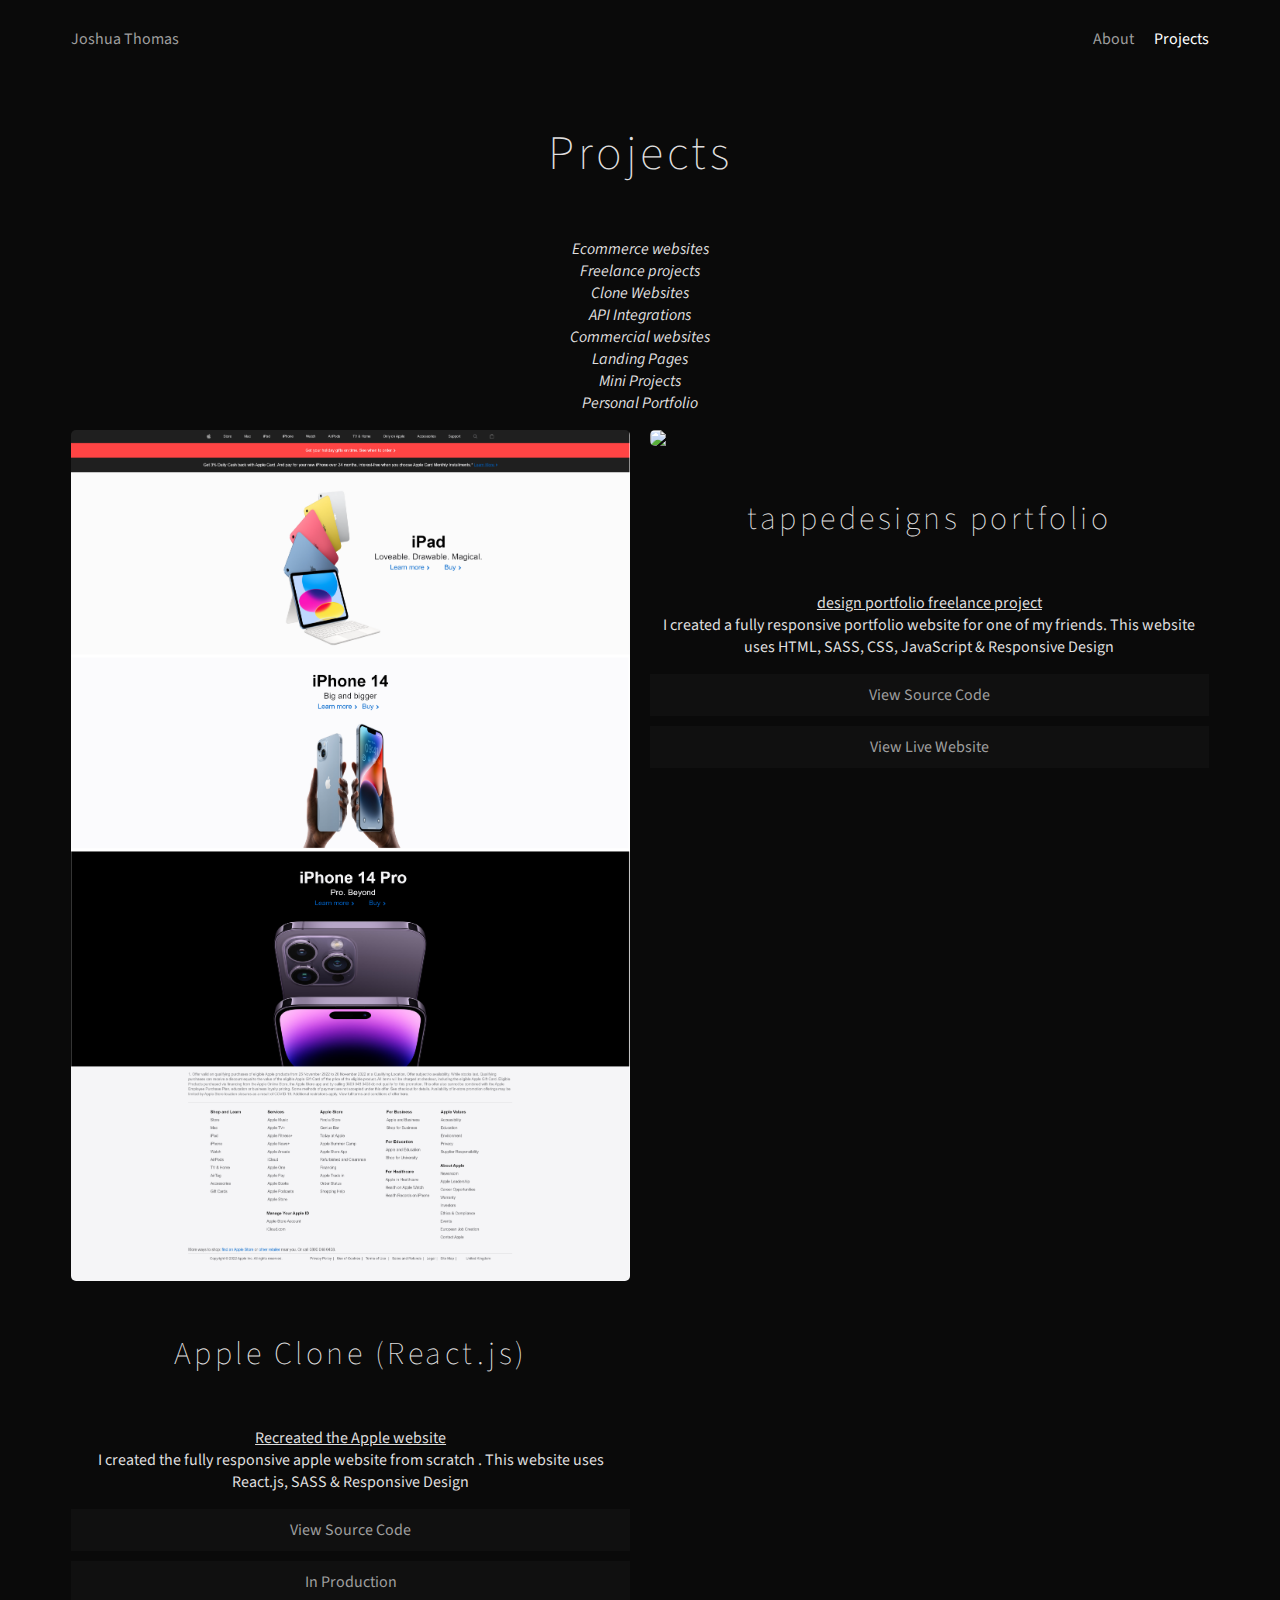
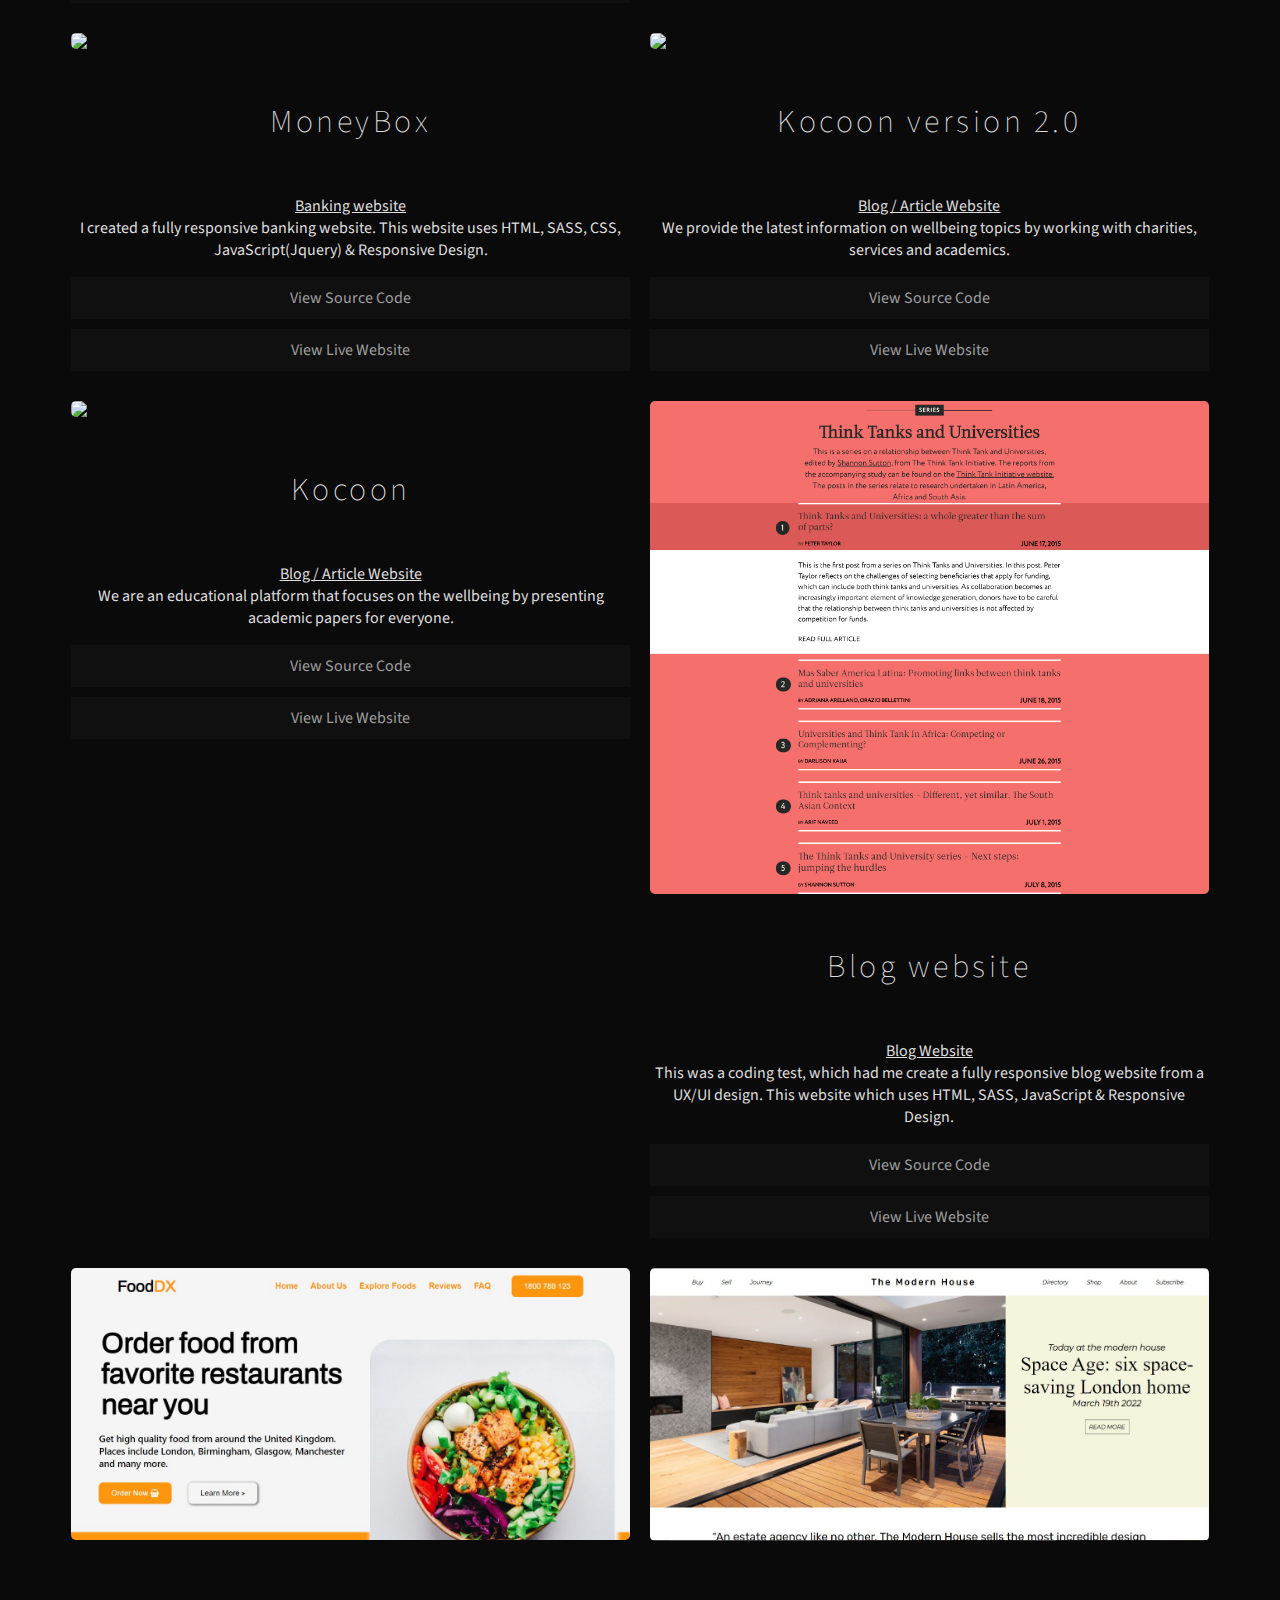
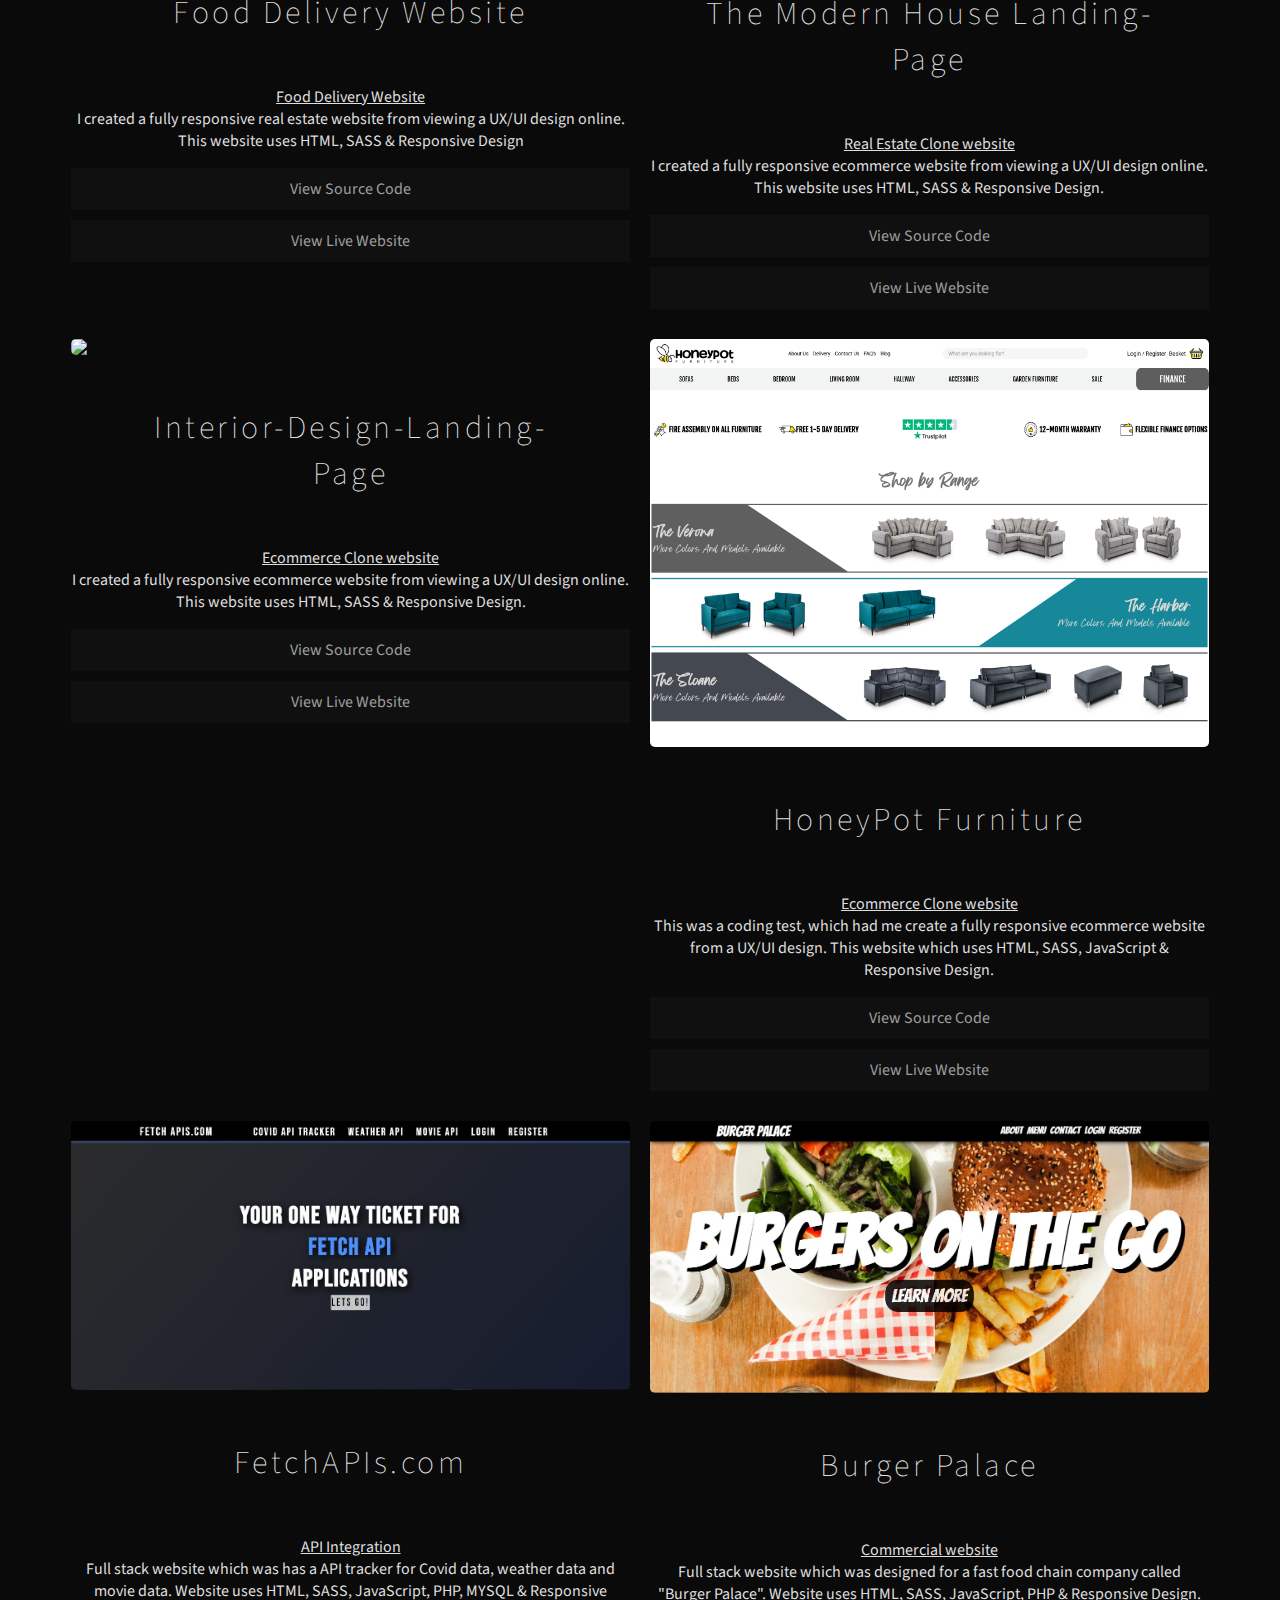
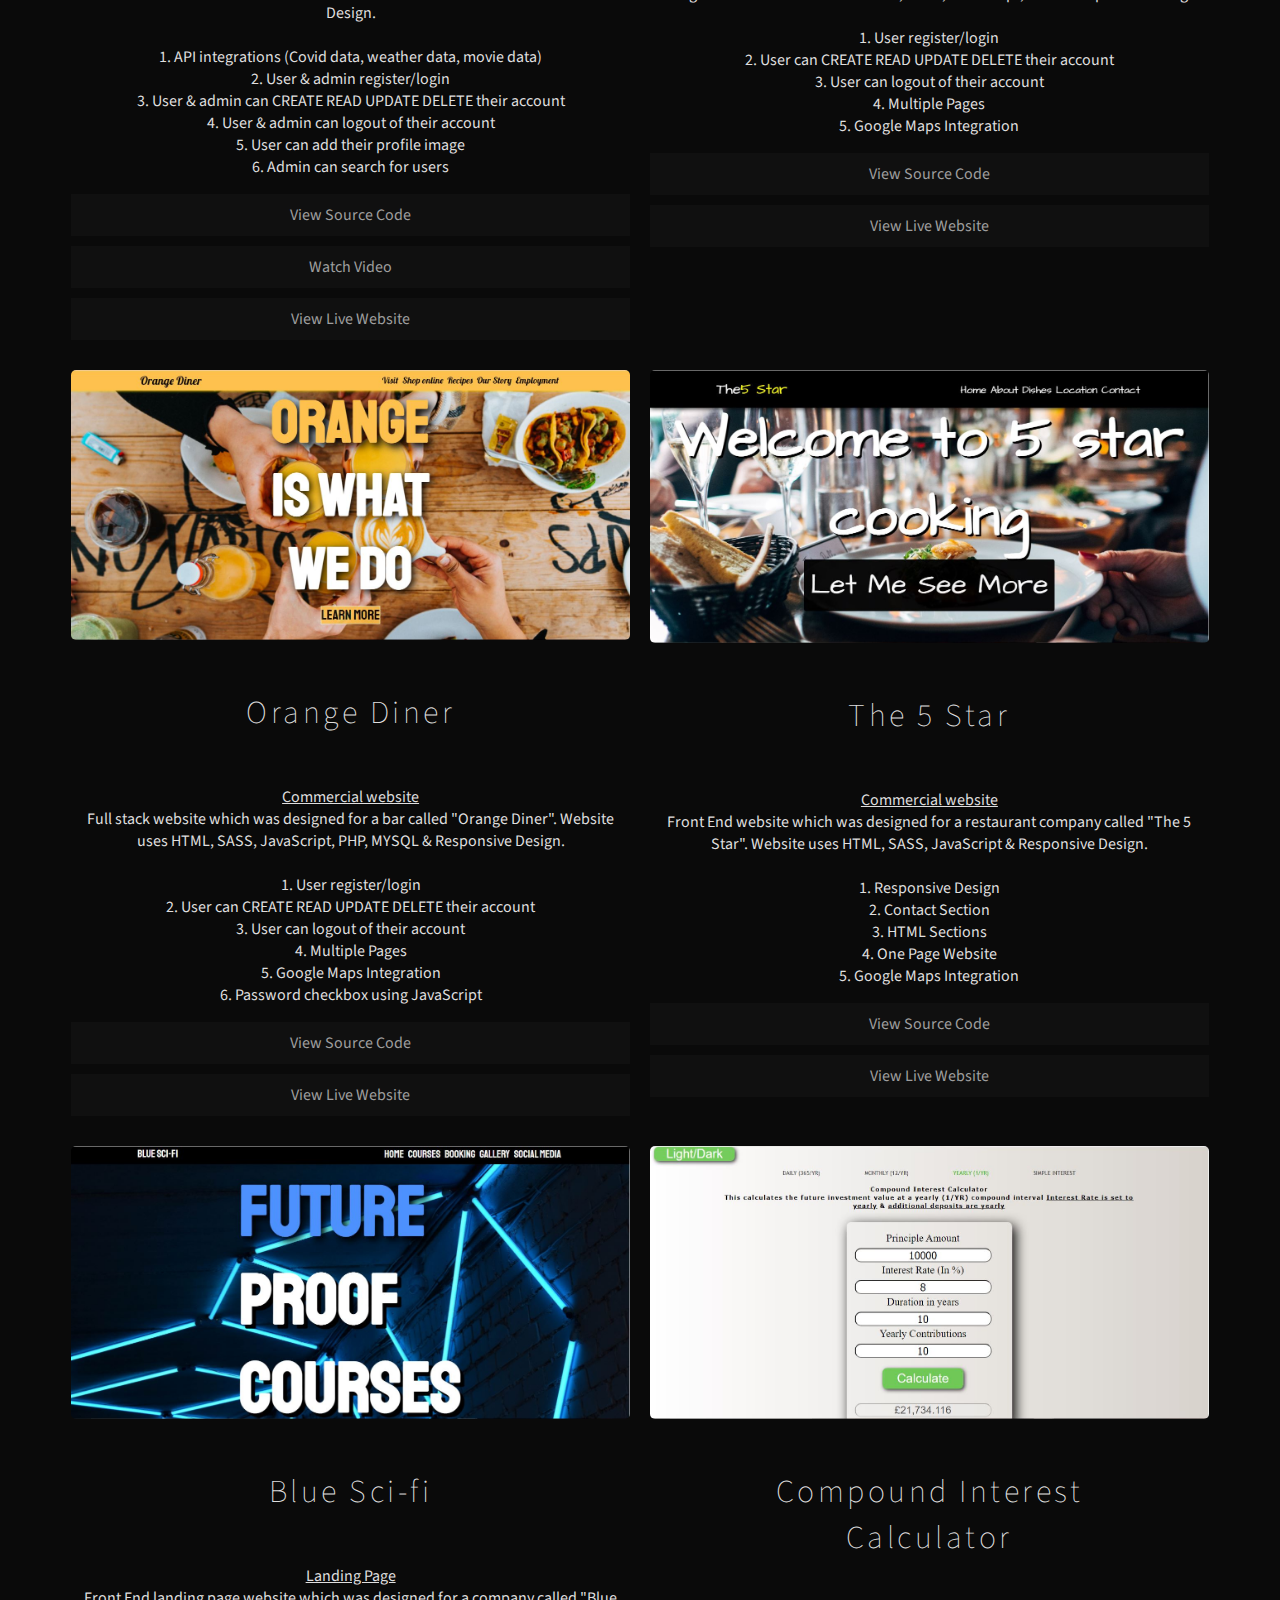
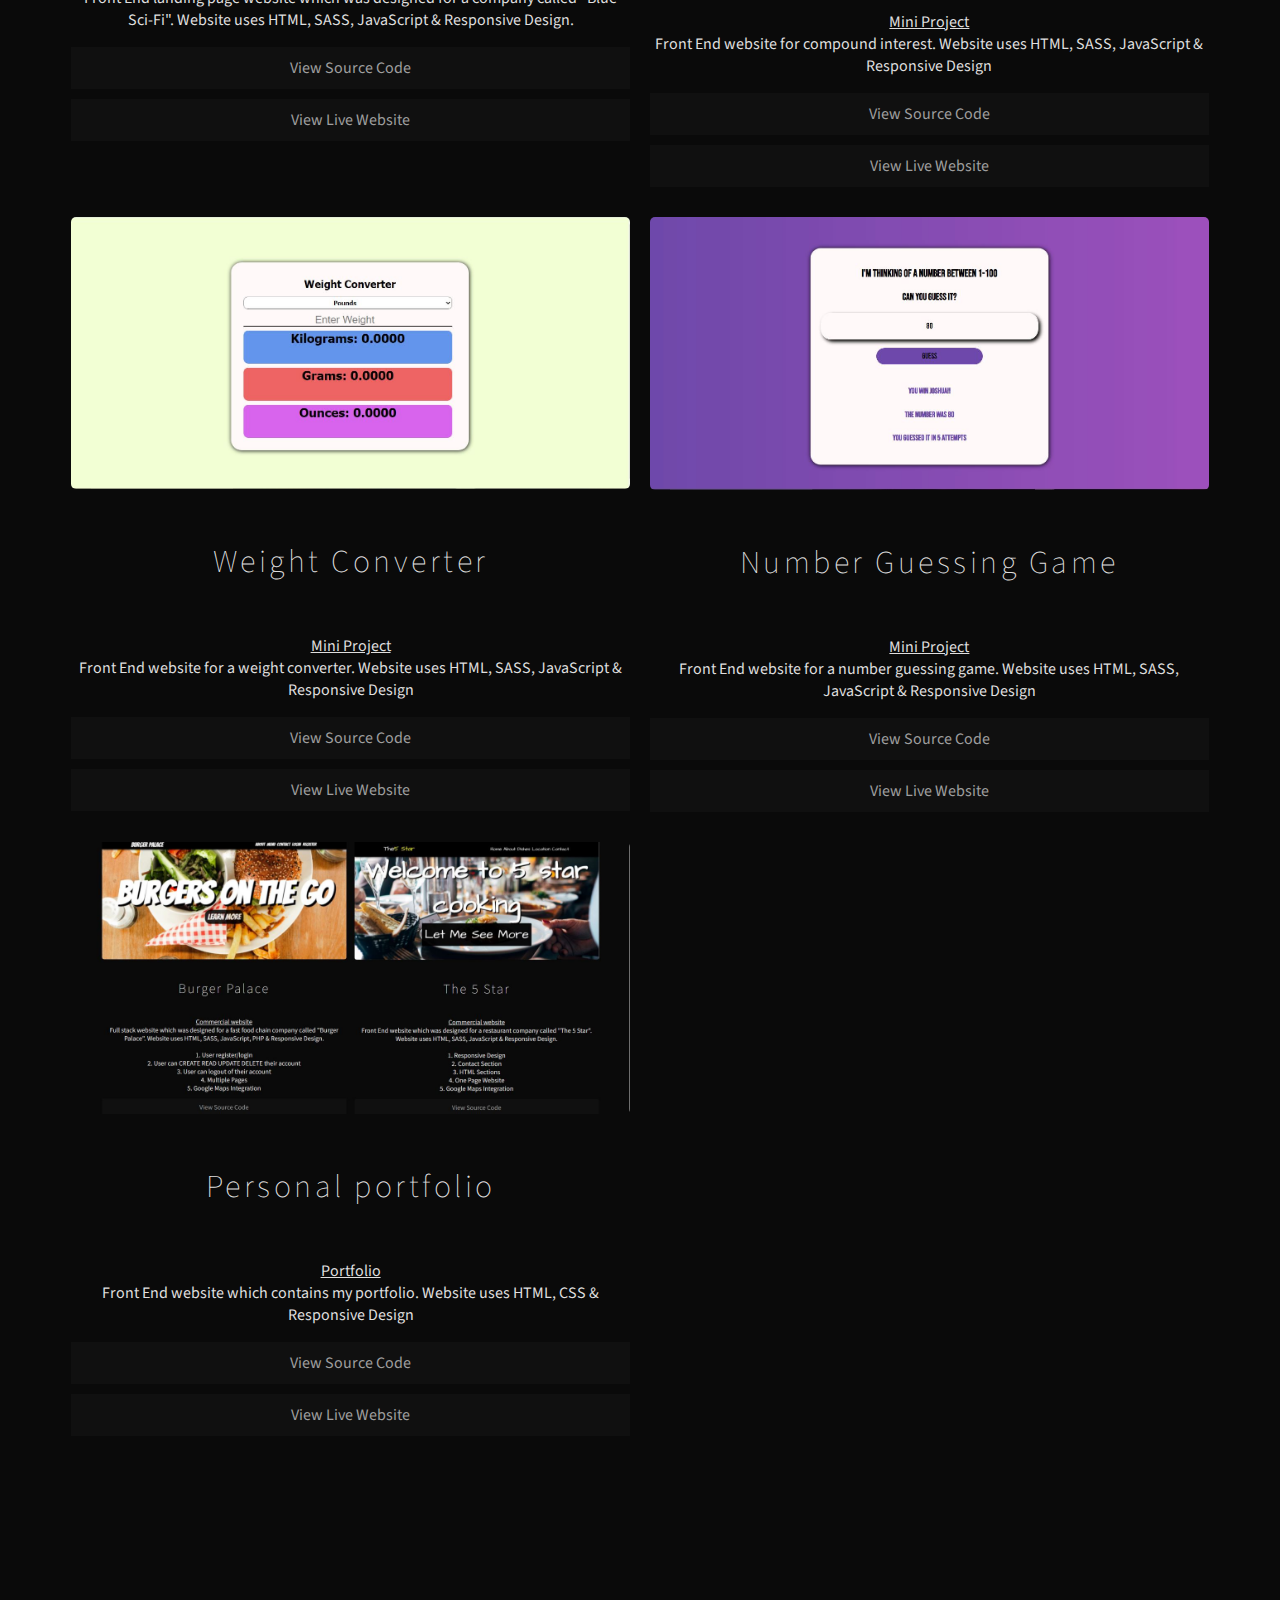
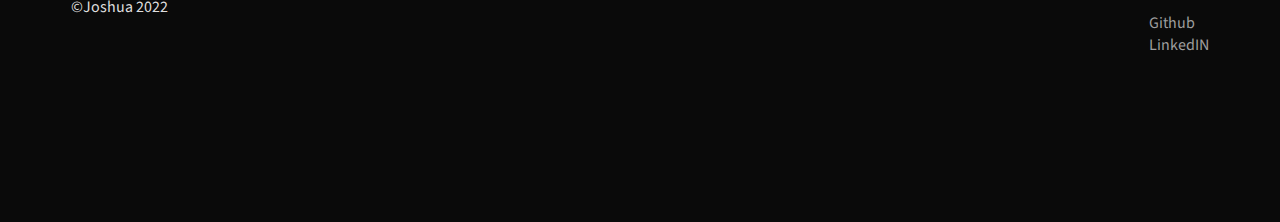
==== commit 9c001c78: "Added apple clone (in production) to portfolio" ====
--- a/index.html
+++ b/index.html
@@ -27,6 +27,18 @@
     <main class="wrapper">
 
         <section>
+            <img src="apple Clone.png"/>
+            <h1>Apple Clone (React.js)</h1>
+            <p><center><u>Recreated the Apple website</u><br>
+                I created the fully responsive apple website from scratch . This website uses React.js, SASS & Responsive Design
+            </p>
+                <div>
+                    <a href="https://github.com/JoshuasProgramming/apple-clone" target="_blank">View Source Code</a>
+                    <a>In Production</a>
+                </div>
+        </section>
+
+        <section>
             <img src="tappedesigns.png"/>
             <h1>tappedesigns portfolio</h1>
             <p><center><u>design portfolio freelance project</u><br>
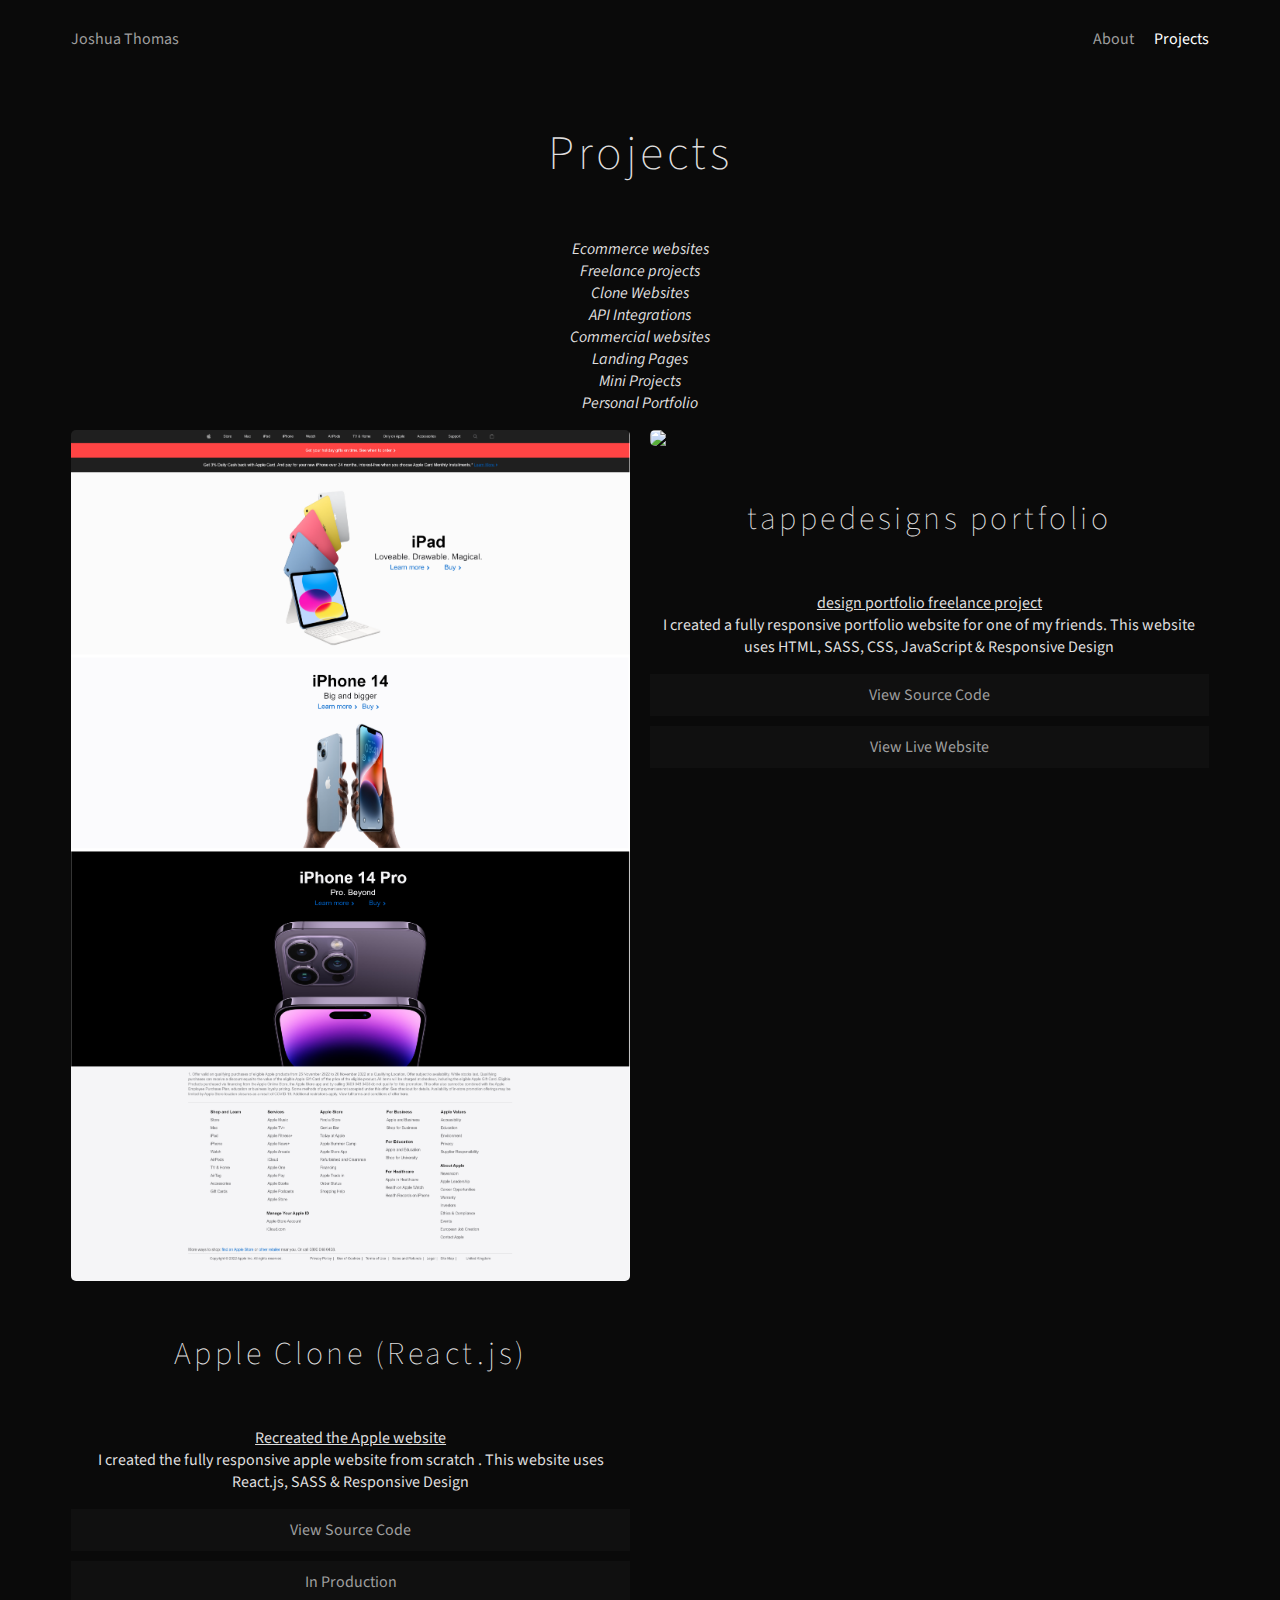
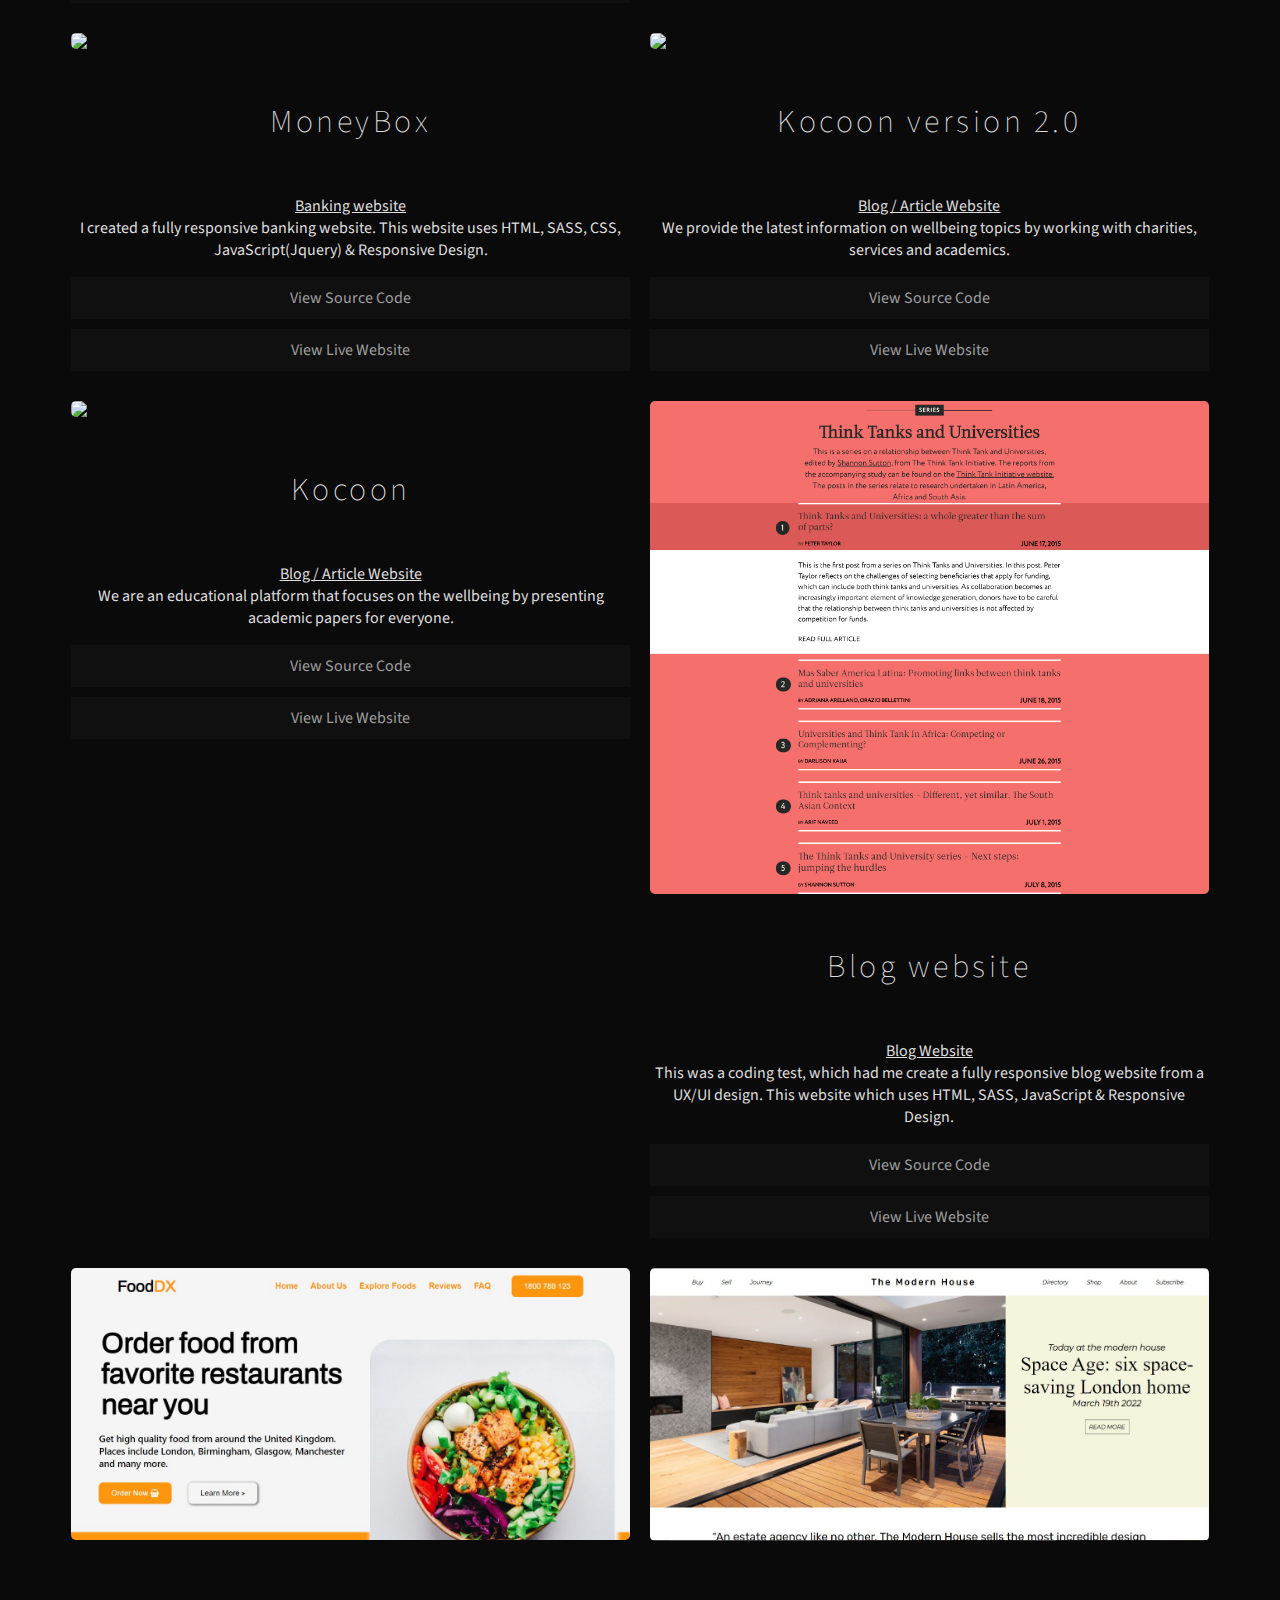
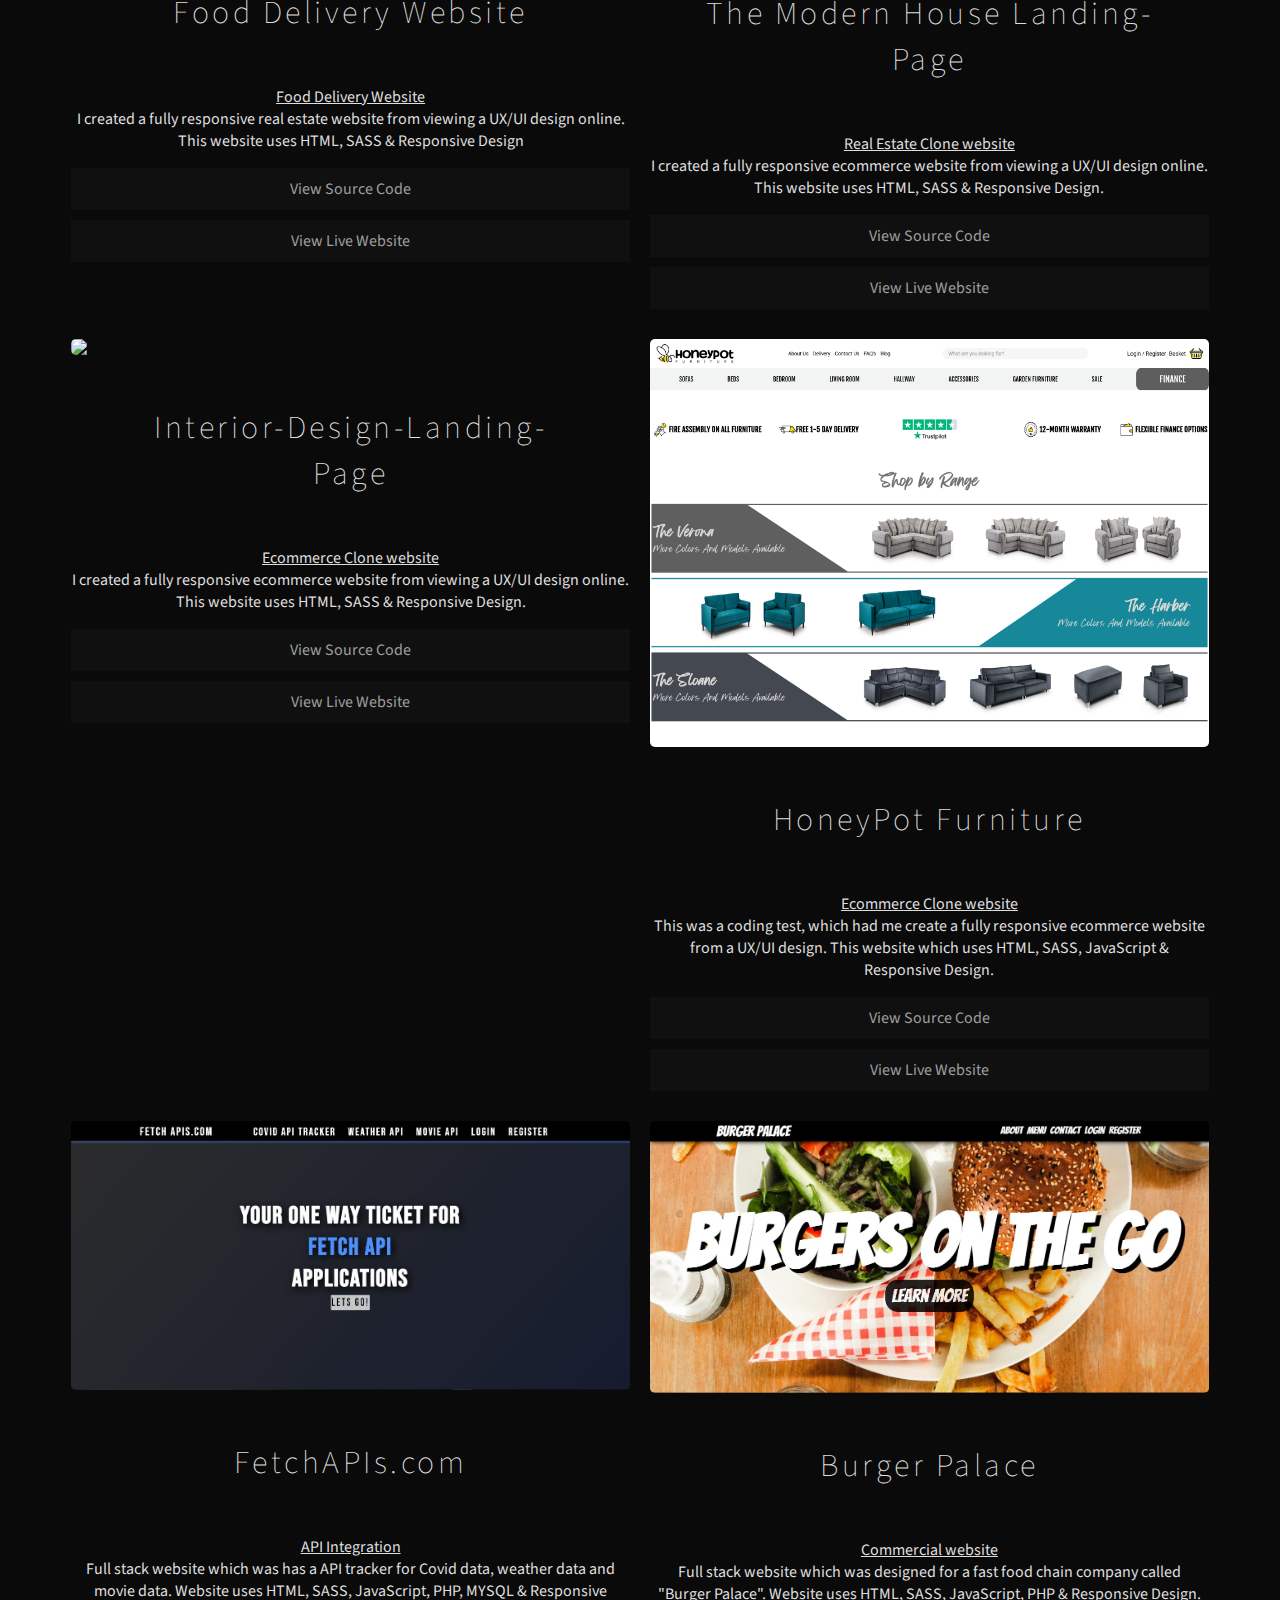
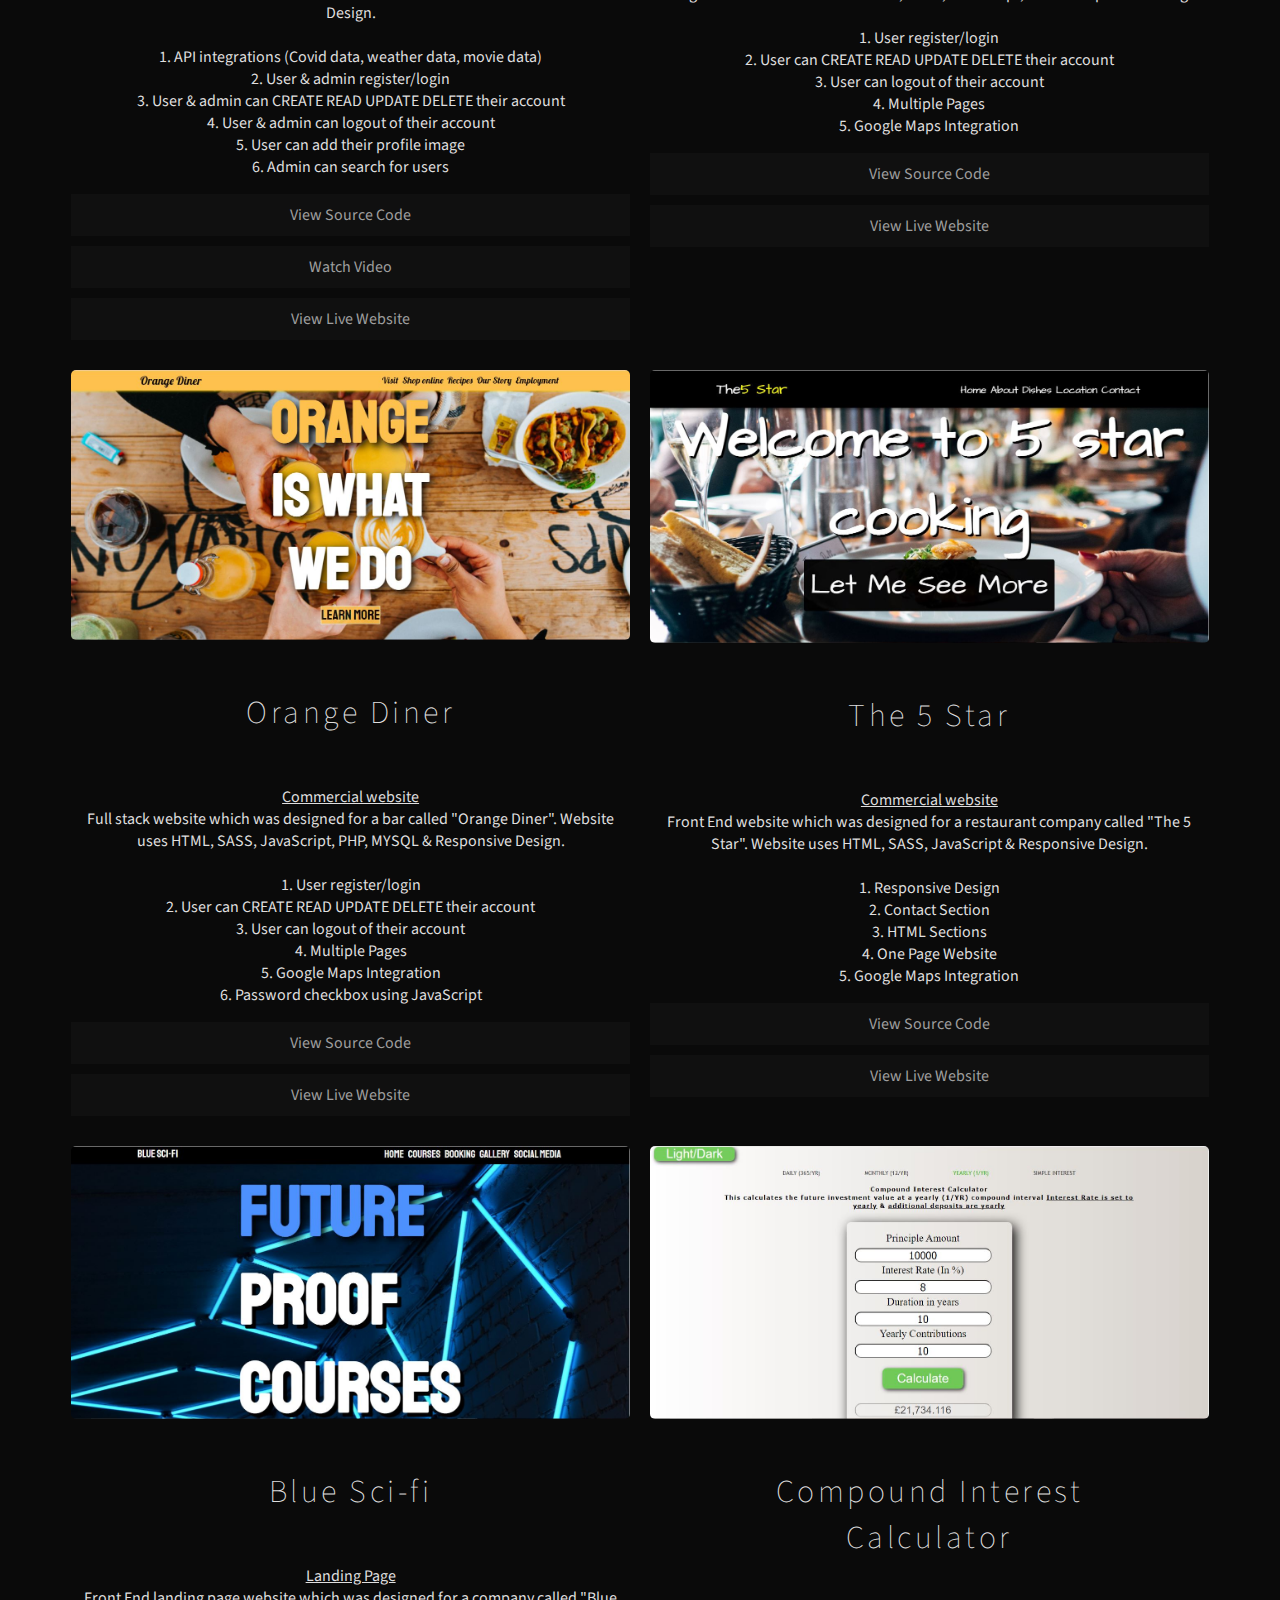
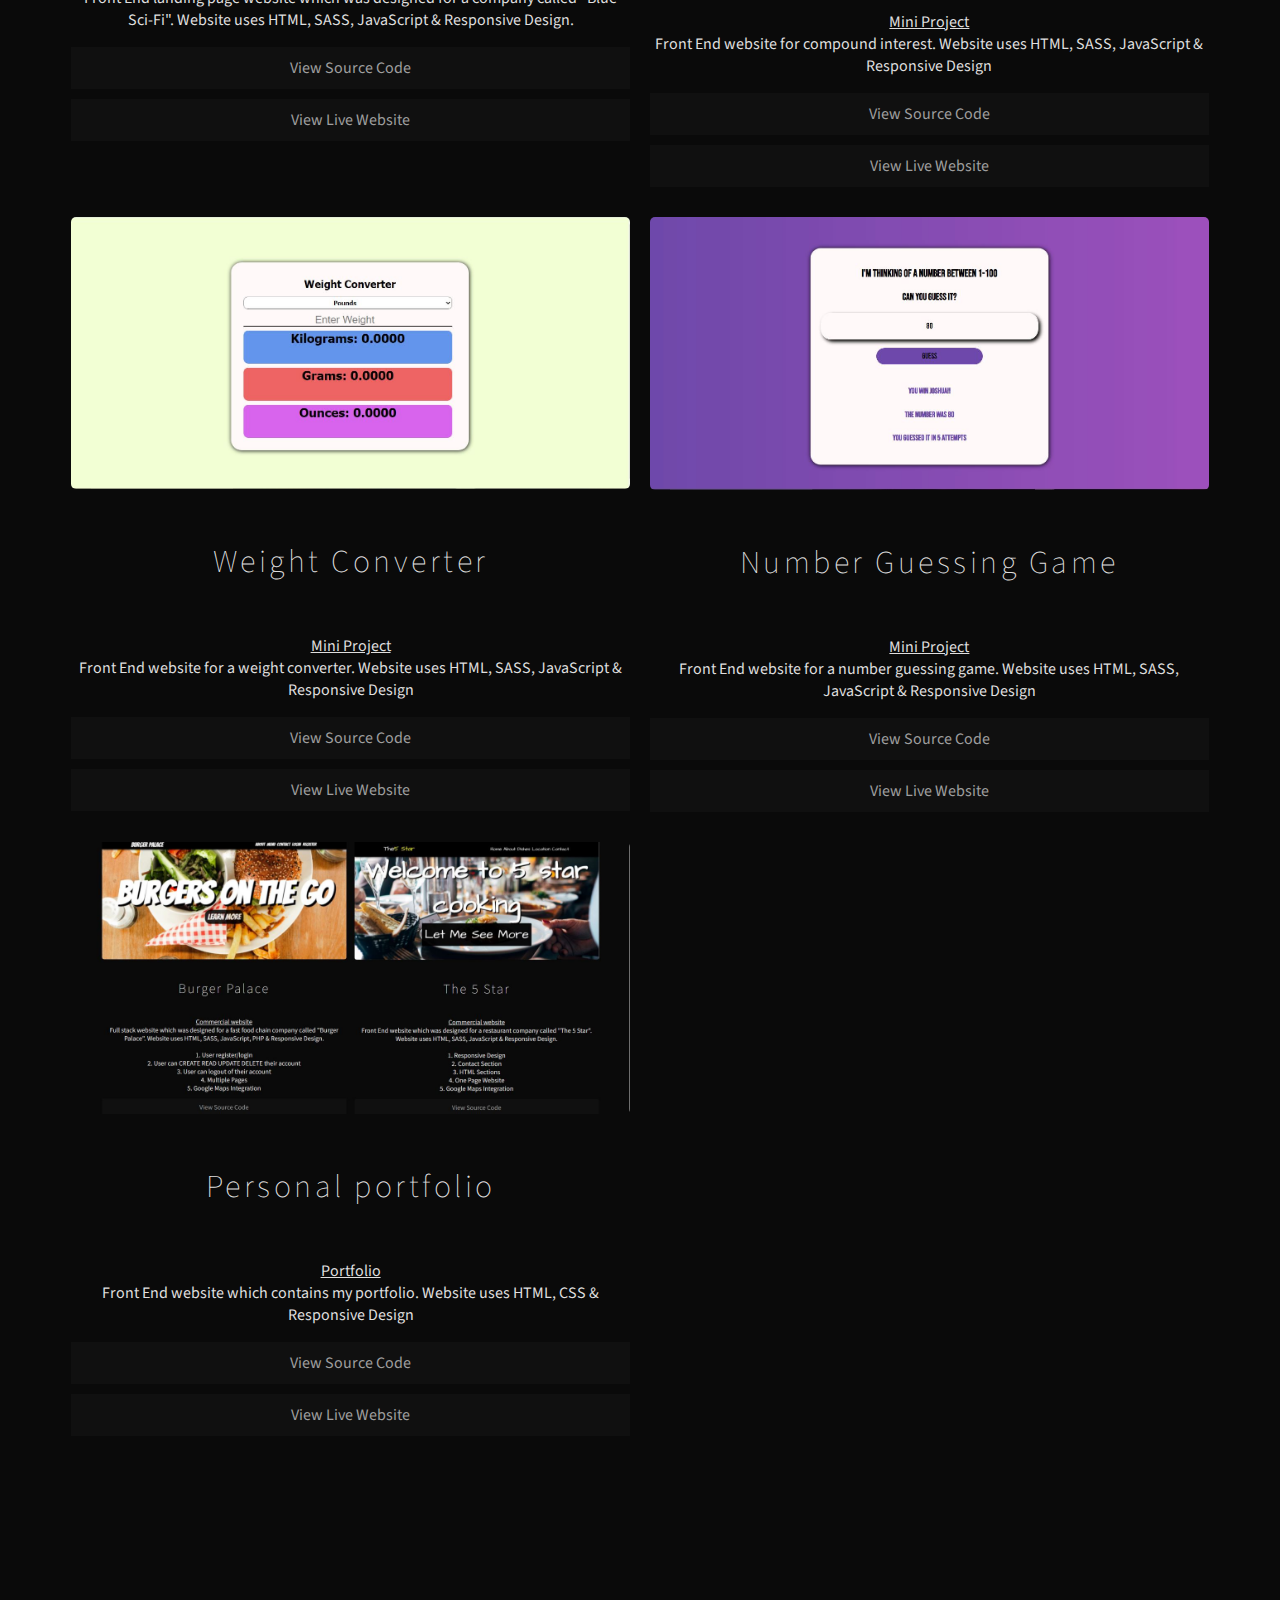
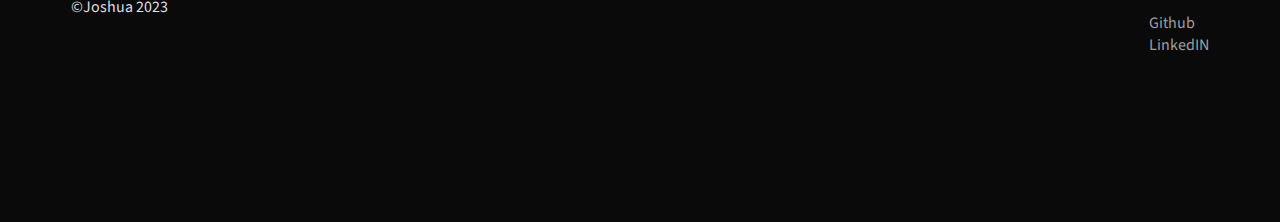
==== commit 972ad41f: "Update index.html" ====
--- a/index.html
+++ b/index.html
@@ -231,7 +231,7 @@
     <!--Footer-->
     <footer class="wrapper">
         <div class="left">
-            &copy;Joshua 2022
+            &copy;Joshua 2023
         </div>
         <div class="right">
             <ul>
